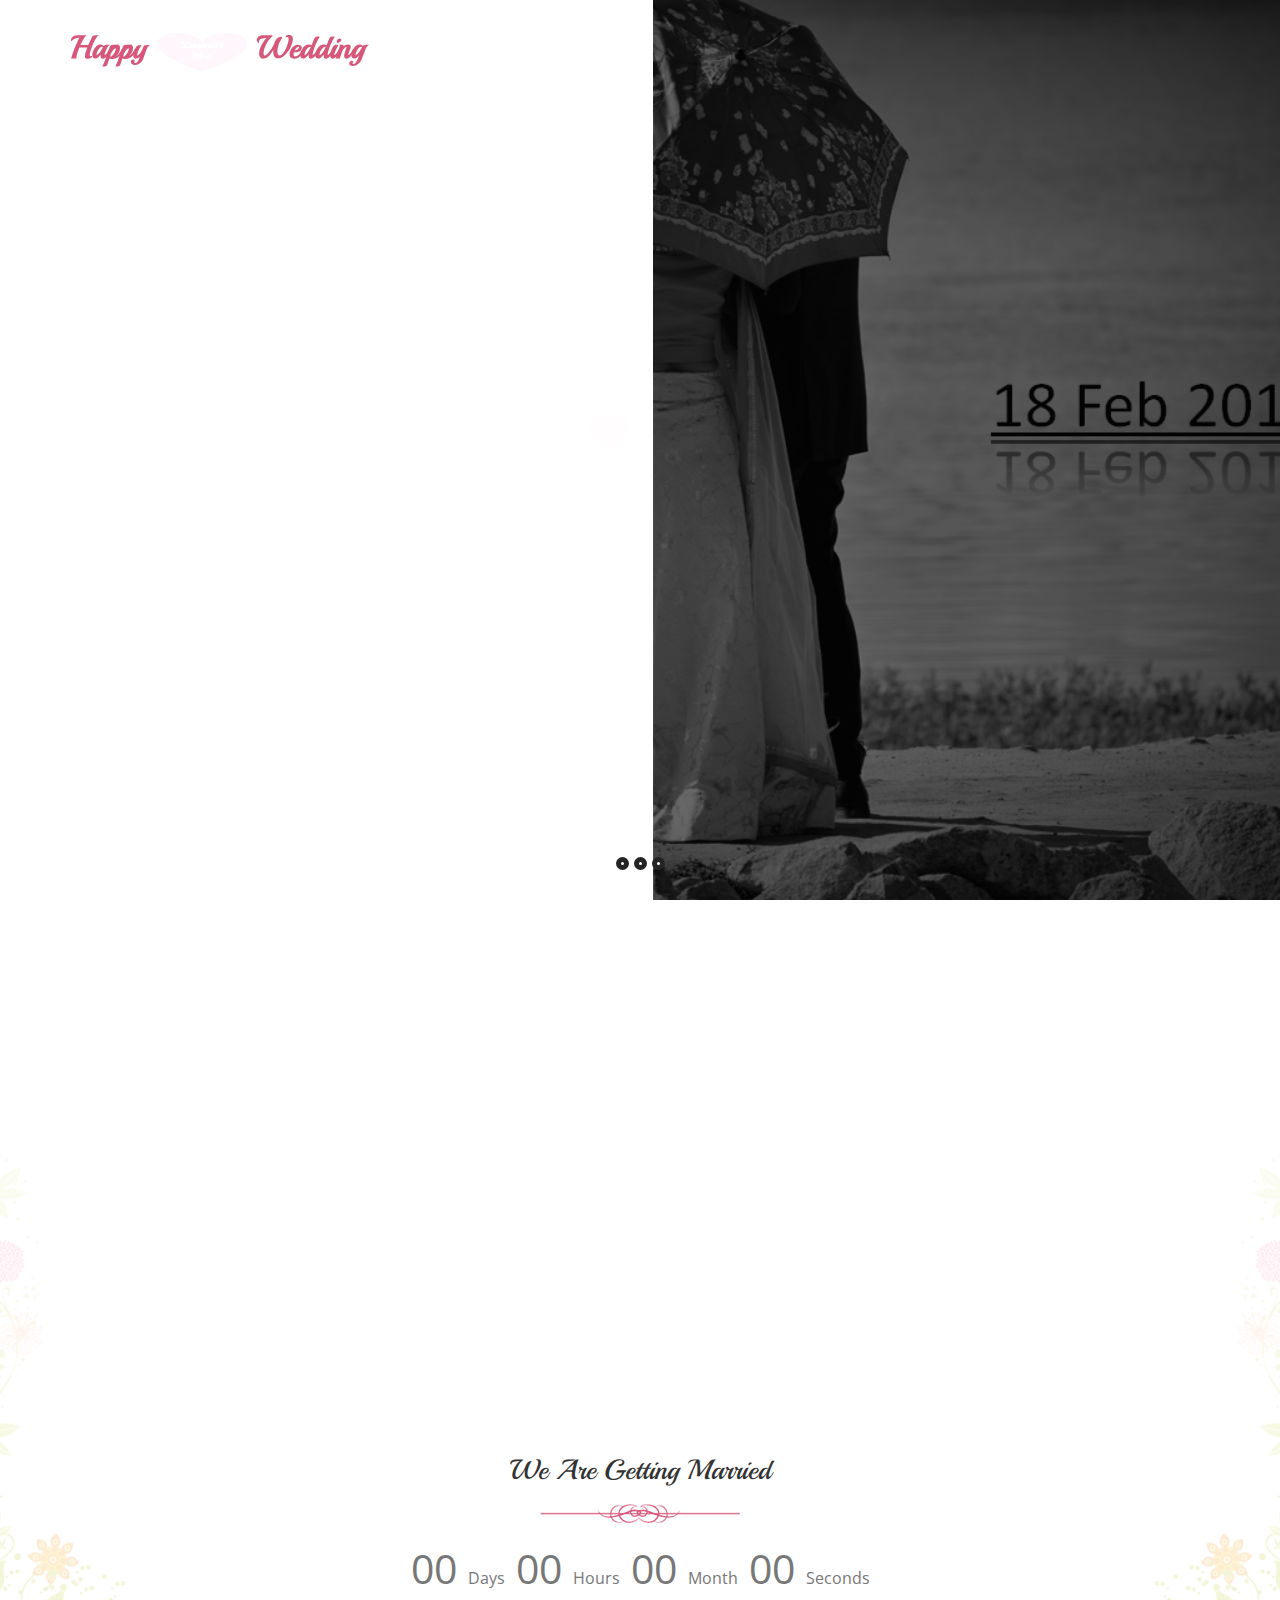
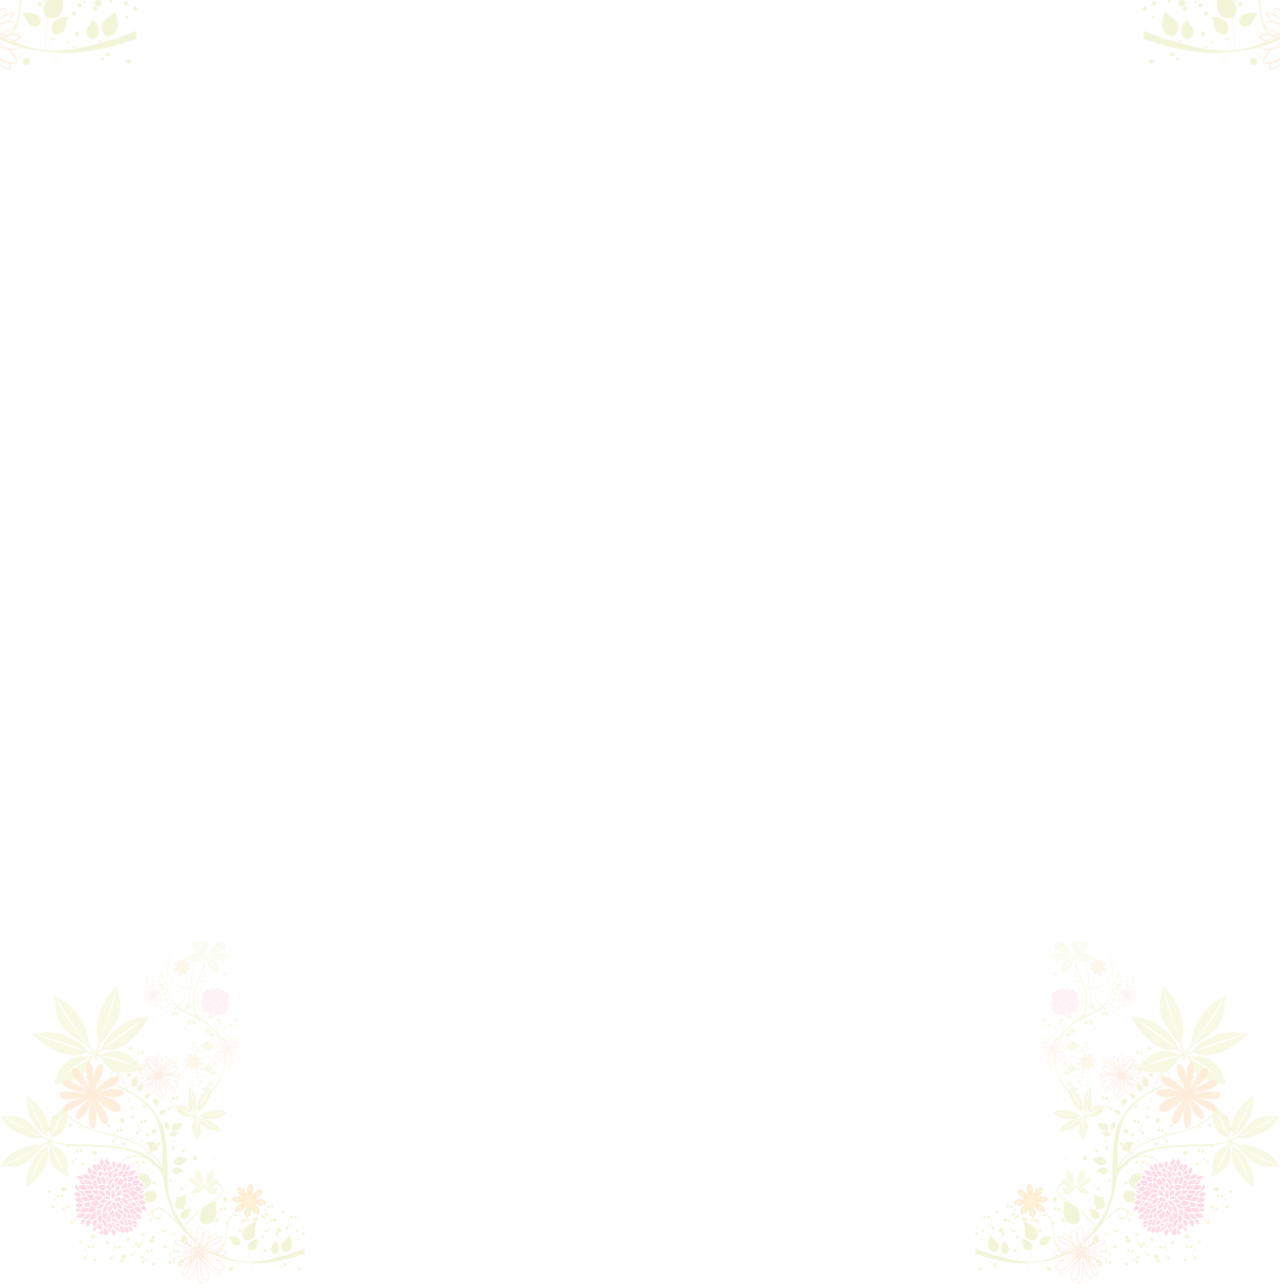
==== docs/index.html @ 8ea74255 "jj" ====
<!DOCTYPE html>
<html dir="ltr" lang="en">
<head>

<!-- Meta Tags -->
<meta charset="utf-8">
<meta name="viewport" content="width=device-width,initial-scale=1.0"/>
<meta http-equiv="content-type" content="text/html; charset=UTF-8"/>
<meta name="description" content="Somdish" />

<!-- Page Title -->
<title>Somdish</title>

<!-- Favicon and Touch Icons -->
<link href="images/favicon.png" rel="shortcut icon" type="image/png">
<link href="images/apple-touch-icon.png" rel="apple-touch-icon">
<link href="images/apple-touch-icon-72x72.png" rel="apple-touch-icon" sizes="72x72">
<link href="images/apple-touch-icon-114x114.png" rel="apple-touch-icon" sizes="114x114">
<link href="images/apple-touch-icon-144x144.png" rel="apple-touch-icon" sizes="144x144">

<!-- Stylesheet -->
<link href="css/bootstrap.min.css" rel="stylesheet" type="text/css">
<link href="css/jquery-ui.min.css" rel="stylesheet" type="text/css">
<link href="css/animate.css" rel="stylesheet" type="text/css">
<link href="css/css-plugin-collections.css" rel="stylesheet"/>
<!-- CSS | menuzord megamenu skins -->
<link id="menuzord-menu-skins" href="css/menuzord-skins/menuzord-bottom-trace.css" rel="stylesheet"/>
<!-- CSS | Main style file -->
<link href="css/style-main.css" rel="stylesheet" type="text/css">
<!-- CSS | Theme Color -->
<link href="css/colors/theme-skin-deep-pink.css" rel="stylesheet" type="text/css">
<!-- CSS | Preloader Styles -->
<link href="css/preloader.css" rel="stylesheet" type="text/css">
<!-- CSS | Custom Margin Padding Collection -->
<link href="css/custom-bootstrap-margin-padding.css" rel="stylesheet" type="text/css">
<!-- CSS | Responsive media queries -->
<link href="css/responsive.css" rel="stylesheet" type="text/css">
<!-- CSS | Style css. This is the file where you can place your own custom css code. Just uncomment it and use it. -->
<!-- <link href="css/style.css" rel="stylesheet" type="text/css"> -->

<!-- Revolution Slider 5.x CSS settings -->
<link  href="js/revolution-slider/css/settings.css" rel="stylesheet" type="text/css"/>
<link  href="js/revolution-slider/css/layers.css" rel="stylesheet" type="text/css"/>
<link  href="js/revolution-slider/css/navigation.css" rel="stylesheet" type="text/css"/>

<!-- external javascripts -->
<script src="js/jquery-2.2.0.min.js"></script>
<script src="js/jquery-ui.min.js"></script>
<script src="js/bootstrap.min.js"></script>
<!-- JS | jquery plugin collection for this theme -->
<script src="js/jquery-plugin-collection.js"></script>

<!-- Revolution Slider 5.x SCRIPTS -->
<script src="js/revolution-slider/js/jquery.themepunch.tools.min.js"></script>
<script src="js/revolution-slider/js/jquery.themepunch.revolution.min.js"></script>

<!-- HTML5 shim and Respond.js for IE8 support of HTML5 elements and media queries -->
<!-- WARNING: Respond.js doesn't work if you view the page via file:// -->
<!--[if lt IE 9]>--
  <script src="https://oss.maxcdn.com/html5shiv/3.7.2/html5shiv.min.js"></script>
  <script src="https://oss.maxcdn.com/respond/1.4.2/respond.min.js"></script>
<![endif]-->
</head>
<body class="has-side-panel side-panel-right fullwidth-page side-push-panel" >
<script>
	$(document).ready(function() {
for(i = 0; i < 500; i++) { 
    $('#sign').fadeIn(1000).delay(1).fadeOut(1000);
    $('#sign').delay(1).fadeIn(600);
	}
});
function play_audio(task) {
         if(task == 'play'){		 
	         $(".my_audio").trigger('play');		   			 
      }
      if(task == 'stop'){
           $(".my_audio").trigger('pause');
           $(".my_audio").prop("currentTime",0);
      }
 }
</script>

<div id="wrapper" class="clearfix">
  <!-- preloader -->
  <div id="preloader">
    <div id="spinner">
      <div class="heart-preloader">
        <i class="fa fa-heart font-36 infinite animated pulse"></i>
      </div>
    </div>
    <div id="disable-preloader" class="btn btn-default btn-sm">Disable Preloader</div>
  </div>
  
  <!-- Header -->
  <header id="header" class="header">
    <div class="header-nav navbar-fixed-top header-dark navbar-white navbar-transparent navbar-sticky-animated animated-active">
      <div class="header-nav-wrapper">
        <div class="container">
            <div id="menuzord-right" class="menuzord red"> <a class="menuzord-brand pull-left flip font-playball text-theme-colored font-32" href="javascript:void(0)">Happy <img src="images/abc.png"  id="sign" onload="keepFading()" width="90" height="5000"  onclick="play_audio('play')"   /><!-- <i class="fa fa-heart-o font-25"></i> --> Wedding 
			<audio class="my_audio"  autoplay loop controls preload="none" hidden>
			<source src="images/bg/test.mp3" type="audio/mpeg">
			</audio>
<!-- <button onclick="play_audio('play')" class="button">PLAY</button> -->
<!-- <button onclick="play_audio('stop')">STOP</button> -->
</a>  
      </div>
    </div>
  </header>
  
  <!-- Start main-content -->
  <div class="main-content">
    <!-- Section: home -->
    <section id="home" class="divider">
      <div class="container-fluid p-0">
        
        <!-- Slider Revolution Start -->
        <div class="rev_slider_wrapper">
          <div class="rev_slider" data-version="5.0">
            <ul>

              <!-- SLIDE 1 -->
              <li data-index="rs-1" data-transition="slidingoverlayhorizontal" data-slotamount="default" data-easein="default" data-easeout="default" data-masterspeed="default" data-thumb="images/bg/bg1.jpg" data-rotate="0" data-saveperformance="off" data-title="Web Show" data-description="">
                <!-- MAIN IMAGE -->
                <img src="images/bg/bg1.jpg" alt="" data-bgposition="center center" data-bgfit="cover" data-bgrepeat="no-repeat" data-bgparallax="5" class="rev-slidebg" data-no-retina>

                <!-- LAYERS -->

                <!-- LAYER NR. 2 -->
                <div class="tp-caption tp-resizeme rs-parallaxlevel-1"
                  id="rs-1-layer-1"

                  data-x="['center']"
                  data-hoffset="['0']"
                  data-y="['middle']"
                  data-voffset="['30']" 
                  data-fontsize="['30']"
                  data-lineheight="['50']"
                  data-width="none"
                  data-height="none"
                  data-whitespace="nowrap"
                  data-transform_idle="o:1;" 
                  data-transform_in="z:0;rX:0;rY:0;rZ:0;sX:0.9;sY:0.9;skX:0;skY:0;opacity:0;s:1500;e:Power3.easeInOut;" 
                  data-transform_out="x:left(R);s:1000;e:Power3.easeIn;s:1000;e:Power3.easeIn;" 
                  data-start="1000" 
                  data-splitin="none" 
                  data-splitout="none" 
                  data-responsive_offset="on"
                  style="z-index: 7; white-space: nowrap; font-weight:600; border-radius:45px;">
				  <img src="images/heart-1.png" alt="" >
                </div>

                <!-- LAYER NR. 2 -->
                <div class="tp-caption tp-resizeme text-theme-colored font-playball rs-parallaxlevel-4"
                  id="rs-1-layer-2"
                  data-x="['center']"
                  data-hoffset="['0']"
                  data-y="['middle']"
                  data-voffset="['0']" 
                  data-fontsize="['70']"
                  data-lineheight="['90']"
                  data-width="none"
                  data-height="none"
                  data-whitespace="nowrap"
                  data-transform_idle="o:1;s:500"
                  data-transform_in="y:100;scaleX:1;scaleY:1;opacity:0;"
                  data-transform_out="x:left(R);s:1000;e:Power3.easeIn;s:1000;e:Power3.easeIn;"
                  data-mask_in="x:0px;y:0px;s:inherit;e:inherit;"
                  data-mask_out="x:inherit;y:inherit;s:inherit;e:inherit;"
                  data-start="1200" 
                  data-splitin="none" 
                  data-splitout="none" 
                  data-responsive_offset="on"
                  style="z-index: 7; white-space: nowrap; font-weight:500;">Somit & Disha
                </div>

                <!-- LAYER NR. 3 -->
                <div class="tp-caption tp-resizeme font-playball rs-parallaxlevel-3"
                  id="rs-1-layer-3"
                  data-x="['center']"
                  data-hoffset="['0']"
                  data-y="['middle']"
                  data-voffset="['68']" 
                  data-fontsize="['24']"
                  data-lineheight="['35']"
                  data-width="none"
                  data-height="none"
                  data-whitespace="nowrap"
                  data-transform_idle="o:1;s:500"
                  data-transform_in="y:100;scaleX:1;scaleY:1;opacity:0;"
                  data-transform_out="x:left(R);s:1000;e:Power3.easeIn;s:1000;e:Power3.easeIn;"
                  data-mask_in="x:0px;y:0px;s:inherit;e:inherit;"
                  data-mask_out="x:inherit;y:inherit;s:inherit;e:inherit;"
                  data-start="1600" 
                  data-splitin="none" 
                  data-splitout="none" 
                  data-responsive_offset="on"
                  style="z-index: 7; white-space: nowrap; color:#444; font-weight:500;">Are Getting Married at 18 February 2018</div>
              </li>

              <!-- SLIDE 1 -->
              <li data-index="rs-2" data-transition="slidingoverlayhorizontal" data-slotamount="default" data-easein="default" data-easeout="default" data-masterspeed="default" data-thumb="images/bg/bg2.jpg" data-rotate="0" data-saveperformance="off" data-title="Web Show" data-description="">
                <!-- MAIN IMAGE -->
                <img src="images/bg/bg2.jpg" alt="" data-bgposition="center center" data-bgfit="cover" data-bgrepeat="no-repeat" data-bgparallax="5" class="rev-slidebg" data-no-retina>

                <!-- LAYERS -->

                <!-- LAYER NR. 2 -->
                <!-- <div class="tp-caption tp-resizeme rs-parallaxlevel-1"
                  id="rs-2-layer-1"

                  data-x="['center']"
                  data-hoffset="['0']"
                  data-y="['middle']"
                  data-voffset="['30']" 
                  data-fontsize="['30']"
                  data-lineheight="['50']"
                  data-width="none"
                  data-height="none"
                  data-whitespace="nowrap"
                  data-transform_idle="o:1;" 
                  data-transform_in="z:0;rX:0;rY:0;rZ:0;sX:0.9;sY:0.9;skX:0;skY:0;opacity:0;s:1500;e:Power3.easeInOut;" 
                  data-transform_out="x:left(R);s:1000;e:Power3.easeIn;s:1000;e:Power3.easeIn;" 
                  data-start="1000" 
                  data-splitin="none" 
                  data-splitout="none" 
                  data-responsive_offset="on"
                  style="z-index: 7; white-space: nowrap; font-weight:600; border-radius:45px;"><img src="images/heart-1.png" alt="">
                </div> -->

                <!-- LAYER NR. 2 -->
               <!--  <div class="tp-caption tp-resizeme text-theme-colored font-playball rs-parallaxlevel-4"
                  id="rs-2-layer-2"

                  data-x="['center']"
                  data-hoffset="['0']"
                  data-y="['middle']"
                  data-voffset="['0']" 
                  data-fontsize="['70']"
                  data-lineheight="['90']"
                  data-width="none"
                  data-height="none"
                  data-whitespace="nowrap"
                  data-transform_idle="o:1;s:500"
                  data-transform_in="y:100;scaleX:1;scaleY:1;opacity:0;"
                  data-transform_out="x:left(R);s:1000;e:Power3.easeIn;s:1000;e:Power3.easeIn;"
                  data-mask_in="x:0px;y:0px;s:inherit;e:inherit;"
                  data-mask_out="x:inherit;y:inherit;s:inherit;e:inherit;"
                  data-start="1200" 
                  data-splitin="none" 
                  data-splitout="none" 
                  data-responsive_offset="on"
                  style="z-index: 7; white-space: nowrap; font-weight:500;">Somit & Disha 
                </div> -->

                <!-- LAYER NR. 3 -->
                <!-- <div class="tp-caption tp-resizeme font-playball rs-parallaxlevel-3"
                  id="rs-2-layer-3"

                  data-x="['center']"
                  data-hoffset="['0']"
                  data-y="['middle']"
                  data-voffset="['68']" 
                  data-fontsize="['24']"
                  data-lineheight="['35']"
                  data-width="none"
                  data-height="none"
                  data-whitespace="nowrap"
                  data-transform_idle="o:1;s:500"
                  data-transform_in="y:100;scaleX:1;scaleY:1;opacity:0;"
                  data-transform_out="x:left(R);s:1000;e:Power3.easeIn;s:1000;e:Power3.easeIn;"
                  data-mask_in="x:0px;y:0px;s:inherit;e:inherit;"
                  data-mask_out="x:inherit;y:inherit;s:inherit;e:inherit;"
                  data-start="1600" 
                  data-splitin="none" 
                  data-splitout="none" 
                  data-responsive_offset="on"
                  style="z-index: 7; white-space: nowrap; color:#444; font-weight:500;">Are Getting Married at 18 February 2018</div>
              </li>
 -->
              <!-- SLIDE 1 -->
              <li data-index="rs-3" data-transition="slidingoverlayhorizontal" data-slotamount="default" data-easein="default" data-easeout="default" data-masterspeed="default" data-thumb="images/bg/bg3.jpg" data-rotate="0" data-saveperformance="off" data-title="Web Show" data-description="">
                <!-- MAIN IMAGE -->
                <img src="images/bg/bg3.jpg" alt="" data-bgposition="center center" data-bgfit="cover" data-bgrepeat="no-repeat" data-bgparallax="5" class="rev-slidebg" data-no-retina>

                <!-- LAYERS -->

                <!-- LAYER NR. 2 -->
                <!-- <div class="tp-caption tp-resizeme rs-parallaxlevel-1"
                  id="rs-3-layer-1"

                  data-x="['center']"
                  data-hoffset="['0']"
                  data-y="['middle']"
                  data-voffset="['30']" 
                  data-fontsize="['30']"
                  data-lineheight="['50']"
                  data-width="none"
                  data-height="none"
                  data-whitespace="nowrap"
                  data-transform_idle="o:1;" 
                  data-transform_in="z:0;rX:0;rY:0;rZ:0;sX:0.9;sY:0.9;skX:0;skY:0;opacity:0;s:1500;e:Power3.easeInOut;" 
                  data-transform_out="x:left(R);s:1000;e:Power3.easeIn;s:1000;e:Power3.easeIn;" 
                  data-start="1000" 
                  data-splitin="none" 
                  data-splitout="none" 
                  data-responsive_offset="on"
                  style="z-index: 7; white-space: nowrap; font-weight:600; border-radius:45px;"><img src="images/heart-1.png" alt="">
                </div> -->

                <!-- LAYER NR. 2 -->
              <!--   <div class="tp-caption tp-resizeme text-theme-colored font-playball rs-parallaxlevel-4"
                  id="rs-3-layer-2"

                  data-x="['center']"
                  data-hoffset="['0']"
                  data-y="['middle']"
                  data-voffset="['0']" 
                  data-fontsize="['70']"
                  data-lineheight="['90']"
                  data-width="none"
                  data-height="none"
                  data-whitespace="nowrap"
                  data-transform_idle="o:1;s:500"
                  data-transform_in="y:100;scaleX:1;scaleY:1;opacity:0;"
                  data-transform_out="x:left(R);s:1000;e:Power3.easeIn;s:1000;e:Power3.easeIn;"
                  data-mask_in="x:0px;y:0px;s:inherit;e:inherit;"
                  data-mask_out="x:inherit;y:inherit;s:inherit;e:inherit;"
                  data-start="1200" 
                  data-splitin="none" 
                  data-splitout="none" 
                  data-responsive_offset="on"
                  style="z-index: 7; white-space: nowrap; font-weight:500;">Somit & Disha 
                </div> -->

                <!-- LAYER NR. 3 -->
              <!--   <div class="tp-caption tp-resizeme font-playball rs-parallaxlevel-3"
                  id="rs-3-layer-3"

                  data-x="['center']"
                  data-hoffset="['0']"
                  data-y="['middle']"
                  data-voffset="['68']" 
                  data-fontsize="['24']"
                  data-lineheight="['35']"
                  data-width="none"
                  data-height="none"
                  data-whitespace="nowrap"
                  data-transform_idle="o:1;s:500"
                  data-transform_in="y:100;scaleX:1;scaleY:1;opacity:0;"
                  data-transform_out="x:left(R);s:1000;e:Power3.easeIn;s:1000;e:Power3.easeIn;"
                  data-mask_in="x:0px;y:0px;s:inherit;e:inherit;"
                  data-mask_out="x:inherit;y:inherit;s:inherit;e:inherit;"
                  data-start="1600" 
                  data-splitin="none" 
                  data-splitout="none" 
                  data-responsive_offset="on"
                  style="z-index: 7; white-space: nowrap; color:#444; font-weight:500;">Are Getting Married at 18 February 2018</div> -->
              </li>              
            </ul>
          </div><!-- end .rev_slider -->
        </div>
        <!-- end .rev_slider_wrapper -->
        <script>
          $(document).ready(function(e) {
            var revapi = $(".rev_slider").revolution({
              sliderType:"standard",
              jsFileLocation: "js/revolution-slider/js/",
              sliderLayout: "fullscreen",
              dottedOverlay: "none",
              delay: 5000,
              navigation: {
                  keyboardNavigation: "off",
                  keyboard_direction: "horizontal",
                  mouseScrollNavigation: "off",
                  onHoverStop: "off",
                  touch: {
                      touchenabled: "on",
                      swipe_threshold: 75,
                      swipe_min_touches: 1,
                      swipe_direction: "horizontal",
                      drag_block_vertical: false
                  },
                  arrows: {
                      style: "gyges",
                      enable: true,
                      hide_onmobile: false,
                      hide_onleave: true,
                      hide_delay: 200,
                      hide_delay_mobile: 1200,
                      tmp: '',
                      left: {
                          h_align: "left",
                          v_align: "center",
                          h_offset: 0,
                          v_offset: 0
                      },
                      right: {
                          h_align: "right",
                          v_align: "center",
                          h_offset: 0,
                          v_offset: 0
                      }
                  },
                    bullets: {
                    enable: true,
                    hide_onmobile: true,
                    hide_under: 800,
                    style: "hebe",
                    hide_onleave: false,
                    direction: "horizontal",
                    h_align: "center",
                    v_align: "bottom",
                    h_offset: 0,
                    v_offset: 30,
                    space: 5,
                    tmp: '<span class="tp-bullet-image"></span><span class="tp-bullet-imageoverlay"></span><span class="tp-bullet-title"></span>'
                }
              },
              responsiveLevels: [1240, 1024, 778],
              visibilityLevels: [1240, 1024, 778],
              gridwidth: [1170, 1024, 778, 480],
              gridheight: [700, 768, 960, 720],
              lazyType: "none",
              parallax:"mouse",
              parallaxBgFreeze:"off",
              parallaxLevels:[2,3,4,5,6,7,8,9,10,1],
              shadow: 0,
              spinner: "off",
              stopLoop: "on",
              stopAfterLoops: 0,
              stopAtSlide: -1,
              shuffle: "off",
              autoHeight: "off",
              fullScreenAutoWidth: "off",
              fullScreenAlignForce: "off",
              fullScreenOffsetContainer: "",
              fullScreenOffset: "0",
              hideThumbsOnMobile: "off",
              hideSliderAtLimit: 0,
              hideCaptionAtLimit: 0,
              hideAllCaptionAtLilmit: 0,
              debugMode: false,
              fallbacks: {
                  simplifyAll: "off",
                  nextSlideOnWindowFocus: "off",
                  disableFocusListener: false,
              }
            });
          });
        </script>
        <!-- Slider Revolution Ends -->
      </div>
    </section>
      
    <!-- Section: Couple -->
    <section id="couple" class="bg-img-center-bottom"  data-bg-img="images/bg/bg9.png">
      <div class="container">
        <div class="section-content">
          <div class="row">
            <div class="col-xs-12 col-sm-4 col-sm-offset-2 wow fadeInUp animation-delay1">
              <div class="couple">
                <div class="couple-thumb">                    
                  <img class="img-fullwidth" src="images/photos/groom.jpg" alt="">
                </div>
                <div class="couple-details">
                  <h3 class="name">Somit Kashyap</h3>
                  <h4 class="title"><span class="bg-theme-colored">Groom</span></h4>
                </div>
              </div>
            </div>
            <div class="col-xs-12 col-sm-4 wow fadeInUp animation-delay2">
              <div class="couple">
                <div class="couple-thumb">                    
                  <img class="img-fullwidth" src="images/photos/bride.jpg" alt="">
                </div>
                <div class="couple-details">
                  <h3 class="name">Disha Harplani</h3>
                  <h4 class="title"><span class="bg-theme-colored">Bride</span></h4>
                </div>
              </div>
            </div>
          </div>
          <div class="row mt-60">
            <div class="col-md-8 col-md-offset-2 text-center">
              <h3>We Are Getting Married</h3>
              <div class="title-icon">
                <img src="images/section-title-after.png" alt="">
              </div>
              <div id="basic-coupon-clock" class="text-center font-36 pt-10 pb-10"></div>

              <!-- Final Countdown Timer Script -->
              <script type="text/javascript">
                $(document).ready(function() {
                  $('#basic-coupon-clock').countdown('2018/02/18', function(event) {
                    $(this).html(event.strftime('%D <span class="font-16">Days</span> %H <span class="font-16">Hours</span> %M <span class="font-16"> Month</span> %S <span class="font-16"> Seconds</span>'));
                  });
                });
              </script>
            </div>
          </div>
        </div>
      </div>
    </section>
    
    

    <!-- Diver: Event  -->
    <section id="events">
      <div class="container">
        <div class="section-title">
          <div class="row">
            <div class="col-md-6 col-md-offset-3 text-center wow fadeInUp animation-delay1">
              <h2 class="title pattern-bottom">Events</h2>
              <img src="images/section-title-after.png" alt="">
              <p>We joyfully invite you to share in our happiness at our wedding celebration. Please join Somdish on 18 February 2018</p>
            </div>
          </div>
        </div>
        <div class="section-content">
          <div class="row">
            <!-- <div class="col-sm-6 col-md-4 col-lg-4 wow fadeInUp animation-delay1">
              <article class="post clearfix maxwidth600 bg-lightest mb-30">
                <div class="entry-header">
                  <div class="post-thumb thumb"> <img class="img-responsive img-fullwidth" alt="" src="images/event/event-img1.jpg"> </div>
                  <div class="entry-meta meta-absolute text-center p-15">
                  <div class="display-table">
                    <div class="display-table-cell">
                      <ul>
                        <li><a href="#" class="text-white"><strong>FEB</strong> <br> 18</a></li>
                      </ul>
                    </div>
                  </div>
                  </div>
                </div>
                <div class="entry-content border-1px p-20">
                  <h3 class="entry-title mt-0 pt-0"><a href="#">The Celebration</a></h3>
                  <ul class="list-inline entry-date font-12 mt-5">
                    <li><i class="fa fa-clock-o mr-5"></i> 3pm - 6pm </li>
                    <li><i class="fa fa-map-marker mr-5"></i>  121 King Street, Melbourne </li>
                  </ul>
                  <p class="mb-20 mt-15 font-13">Lorem ipsum dolor sit amet, consectetur emit adipisicing elit. Reiciendis impedit expedita sit deleniti culpa nam fuga neque smile similique corporis. Sed eligendi perspiciatis.</p>
                  <a href="#" class="mt-0 text-theme-colored">Read more <i class="fa fa-angle-double-right"></i></a>
                </div>
              </article>
            </div> -->
            <div class="col-sm-20 col-md-10 col-lg-6 wow fadeInUp animation-delay2">
              <article class="post clearfix maxwidth600 bg-lightest mb-30">
                <div class="entry-header">
                  <div class="post-thumb thumb"> <img class="img-responsive img-fullwidth" alt="" src="images/event/event-img2.jpg"> </div>
                  <div class="entry-meta meta-absolute text-center p-15">
                  <div class="display-table">
                    <div class="display-table-cell">
                      <ul>
                        <li><a href="#" class="text-white"><strong>FEB</strong> <br> 18</a></li>
                      </ul>
                    </div>
                  </div>
                  </div>
                </div>
                <div class="entry-content border-1px p-20">
                  <h3 class="entry-title mt-0 pt-0"><a href="#">Engagement Ceremony</a></h3>
                  <ul class="list-inline entry-date font-12 mt-5">
                    <li><i class="fa fa-clock-o mr-5"></i> 11am - 2pm </li>
                    <li><i class="fa fa-map-marker mr-5"></i>  Uday Raj Palace, Lucknow </li>
                  </ul>
                  <p class="mb-20 mt-15 font-13"></p>
                 
                </div>
              </article>
            </div>
            <div class="col-sm-20 col-md-10 col-lg-6 wow fadeInUp animation-delay3">
              <article class="post clearfix maxwidth600 bg-lightest mb-30">
                <div class="entry-header">
                  <div class="post-thumb thumb"> <img class="img-responsive img-fullwidth" alt="" src="images/event/event-img3.jpg"> </div>
                  <div class="entry-meta meta-absolute text-center p-15">
                  <div class="display-table">
                    <div class="display-table-cell">
                      <ul>
                        <li><a href="#" class="text-white"><strong>FEB</strong> <br> 18</a></li>
                      </ul>
                    </div>
                  </div>
                  </div>
                </div>
                <div class="entry-content border-1px p-20">
                  <h3 class="entry-title mt-0 pt-0"><a href="#">Wedding Ceremony</a></h3>
                  <ul class="list-inline entry-date font-12 mt-5">
                    <li><i class="fa fa-clock-o mr-5"></i> 7pm - 11pm </li>
                    <li><i class="fa fa-map-marker mr-5"></i>  Uday Raj Palace, Lucknow </li>
                  </ul>
                  <p class="mb-20 mt-15 font-13"></p>
                 
                </div>
              </article>
            </div>
          </div>
        </div>
      </div>
    </section>

    
   
  <!-- end main-content -->
  
  <!-- Footer -->
  <footer id="footer" class="footer divider pb-0 bg-img-center-bottom" data-bg-img="images/bg/bg10.png">
    <div class="container pt-70 pb-70">
      <div class="row">
        <div class="col-md-8 col-md-offset-2 text-center wow fadeInUp animation-delay1">
          <a class="text-white font-playball text-theme-colored font-32" href="#">Happy <i class="fa fa-heart-o font-25"></i> Wedding</a>
          <h2>Thank you very much for attending!</h2>
         
        </div>
      </div>
    </div>
  </footer>
  <a class="scrollToTop" href="#"><i class="fa fa-angle-up"></i></a>
</div>
<!-- end wrapper -->

<!-- Footer Scripts -->
<!-- JS | Custom script for all pages -->
<script src="js/custom.js"></script>

<!-- SLIDER REVOLUTION 5.0 EXTENSIONS  
      (Load Extensions only on Local File Systems ! 
       The following part can be removed on Server for On Demand Loading) --> 
<script type="text/javascript" src="js/revolution-slider/js/extensions/revolution.extension.actions.min.js"></script> 
<script type="text/javascript" src="js/revolution-slider/js/extensions/revolution.extension.carousel.min.js"></script> 
<script type="text/javascript" src="js/revolution-slider/js/extensions/revolution.extension.kenburn.min.js"></script> 
<script type="text/javascript" src="js/revolution-slider/js/extensions/revolution.extension.layeranimation.min.js"></script> 
<script type="text/javascript" src="js/revolution-slider/js/extensions/revolution.extension.migration.min.js"></script> 
<script type="text/javascript" src="js/revolution-slider/js/extensions/revolution.extension.navigation.min.js"></script> 
<script type="text/javascript" src="js/revolution-slider/js/extensions/revolution.extension.parallax.min.js"></script> 
<script type="text/javascript" src="js/revolution-slider/js/extensions/revolution.extension.slideanims.min.js"></script> 
<script type="text/javascript" src="js/revolution-slider/js/extensions/revolution.extension.video.min.js"></script>
</body>

<!-- Mirrored from kodesolution.com/demo/wedding/happy-wedding/v2.1/demo/event-index-mp-layout2.html by HTTrack Website Copier/3.x [XR&CO'2014], Sat, 20 Jan 2018 05:06:52 GMT -->
</html>
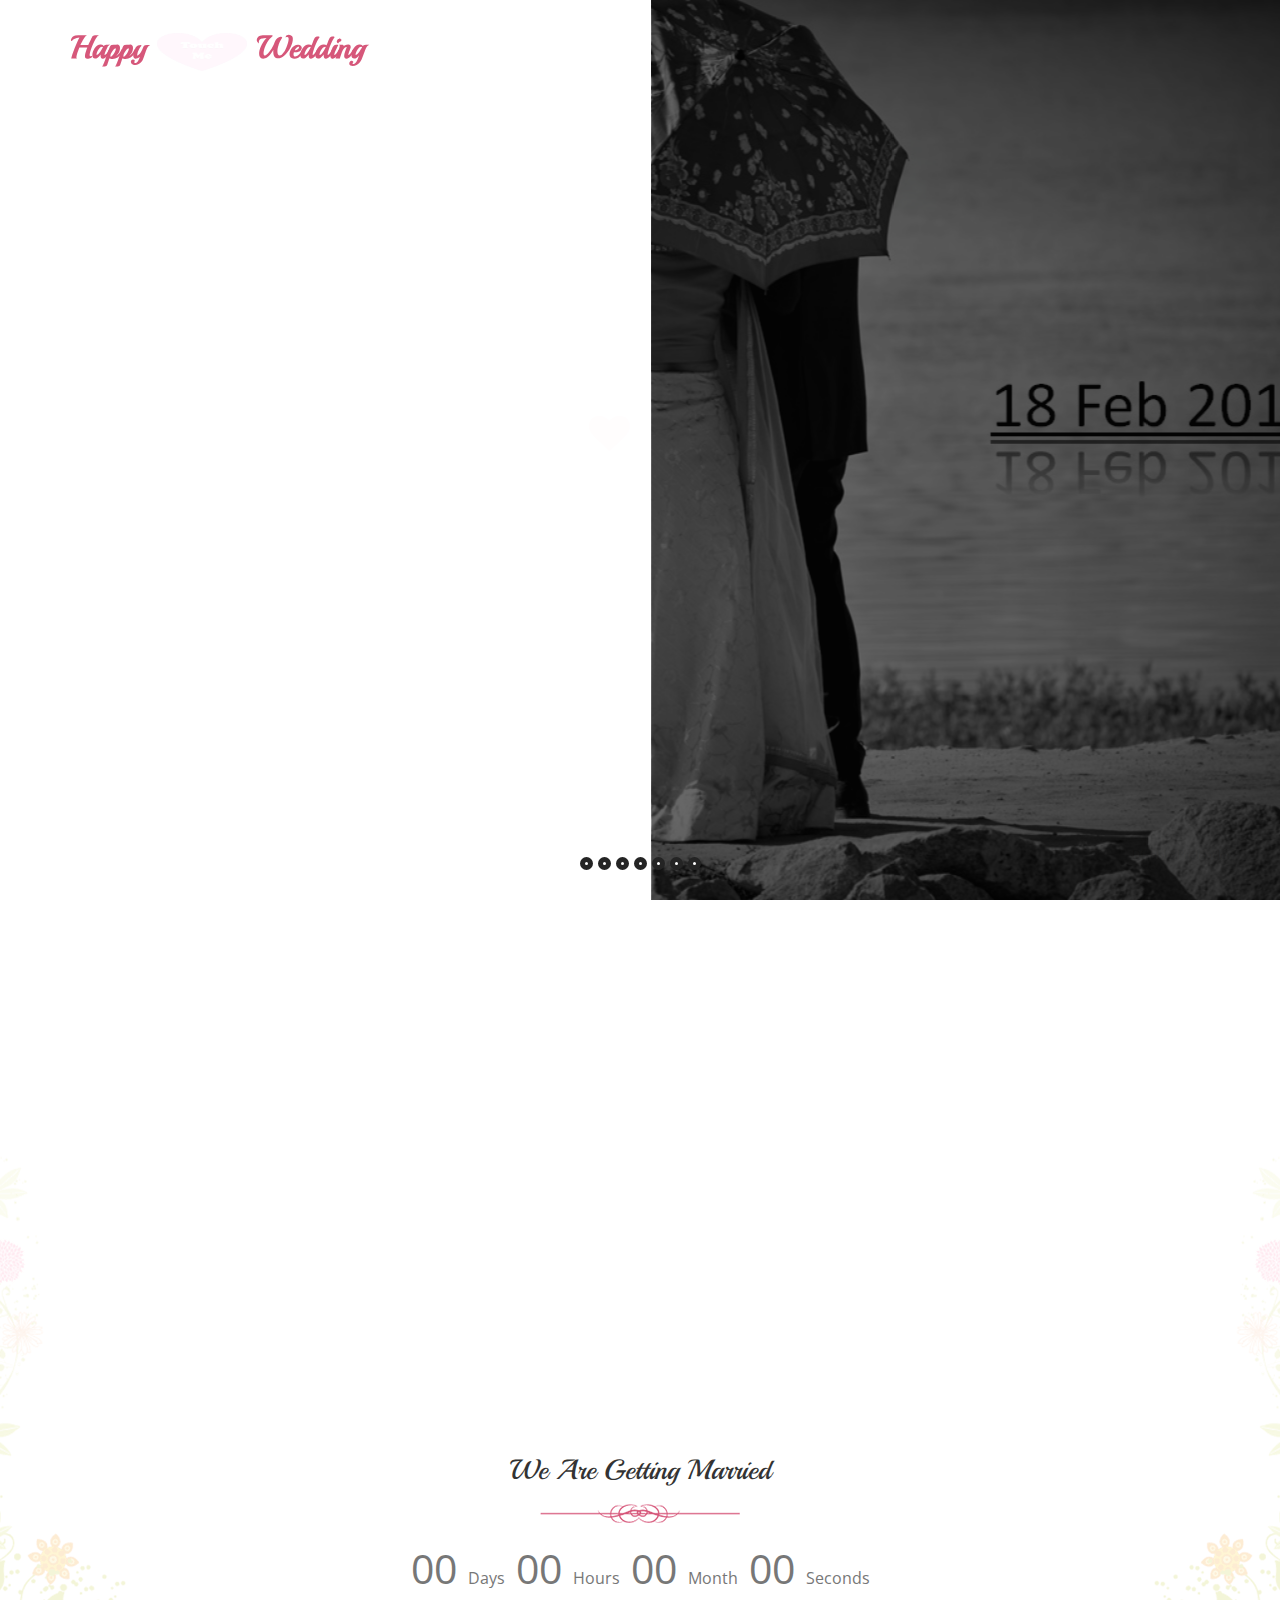
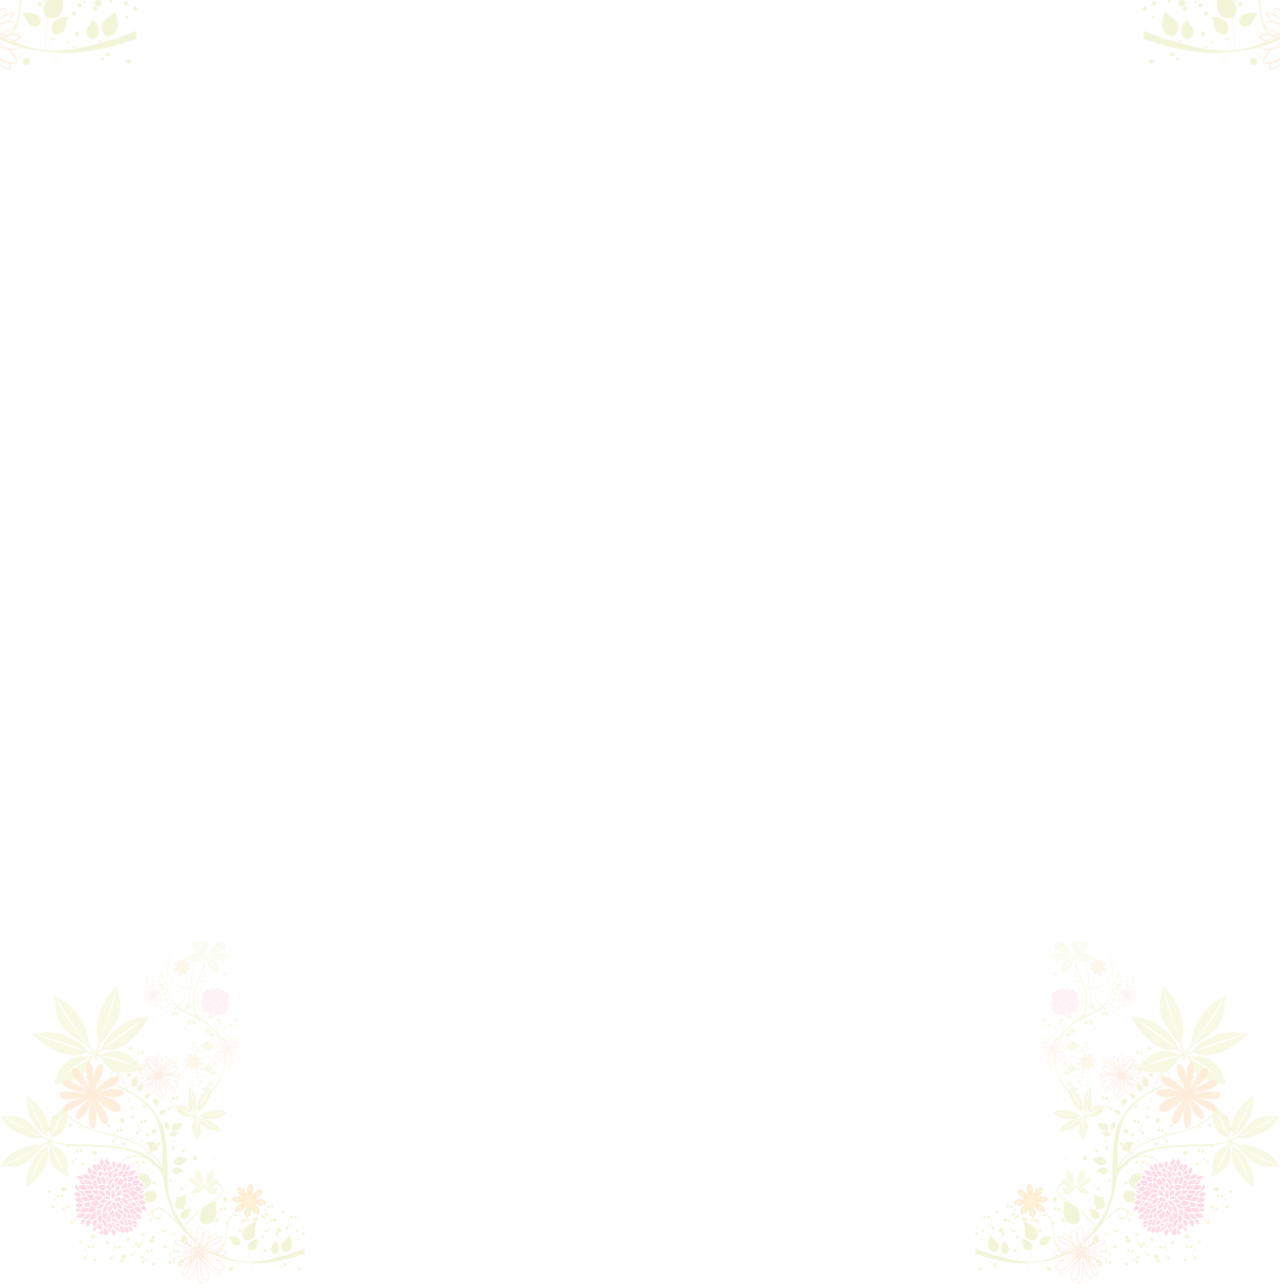
==== commit 9ce0931c: "Somdish Live" ====
--- a/docs/index.html
+++ b/docs/index.html
@@ -105,6 +105,9 @@
 </a>  
       </div>
     </div>
+	  </div>
+    </div>
+	
   </header>
   
   <!-- Start main-content -->
@@ -197,165 +200,45 @@
                   style="z-index: 7; white-space: nowrap; color:#444; font-weight:500;">Are Getting Married at 18 February 2018</div>
               </li>
 
-              <!-- SLIDE 1 -->
+              <!-- SLIDE 2 -->
               <li data-index="rs-2" data-transition="slidingoverlayhorizontal" data-slotamount="default" data-easein="default" data-easeout="default" data-masterspeed="default" data-thumb="images/bg/bg2.jpg" data-rotate="0" data-saveperformance="off" data-title="Web Show" data-description="">
                 <!-- MAIN IMAGE -->
                 <img src="images/bg/bg2.jpg" alt="" data-bgposition="center center" data-bgfit="cover" data-bgrepeat="no-repeat" data-bgparallax="5" class="rev-slidebg" data-no-retina>
 
-                <!-- LAYERS -->
-
-                <!-- LAYER NR. 2 -->
-                <!-- <div class="tp-caption tp-resizeme rs-parallaxlevel-1"
-                  id="rs-2-layer-1"
-
-                  data-x="['center']"
-                  data-hoffset="['0']"
-                  data-y="['middle']"
-                  data-voffset="['30']" 
-                  data-fontsize="['30']"
-                  data-lineheight="['50']"
-                  data-width="none"
-                  data-height="none"
-                  data-whitespace="nowrap"
-                  data-transform_idle="o:1;" 
-                  data-transform_in="z:0;rX:0;rY:0;rZ:0;sX:0.9;sY:0.9;skX:0;skY:0;opacity:0;s:1500;e:Power3.easeInOut;" 
-                  data-transform_out="x:left(R);s:1000;e:Power3.easeIn;s:1000;e:Power3.easeIn;" 
-                  data-start="1000" 
-                  data-splitin="none" 
-                  data-splitout="none" 
-                  data-responsive_offset="on"
-                  style="z-index: 7; white-space: nowrap; font-weight:600; border-radius:45px;"><img src="images/heart-1.png" alt="">
-                </div> -->
-
-                <!-- LAYER NR. 2 -->
-               <!--  <div class="tp-caption tp-resizeme text-theme-colored font-playball rs-parallaxlevel-4"
-                  id="rs-2-layer-2"
-
-                  data-x="['center']"
-                  data-hoffset="['0']"
-                  data-y="['middle']"
-                  data-voffset="['0']" 
-                  data-fontsize="['70']"
-                  data-lineheight="['90']"
-                  data-width="none"
-                  data-height="none"
-                  data-whitespace="nowrap"
-                  data-transform_idle="o:1;s:500"
-                  data-transform_in="y:100;scaleX:1;scaleY:1;opacity:0;"
-                  data-transform_out="x:left(R);s:1000;e:Power3.easeIn;s:1000;e:Power3.easeIn;"
-                  data-mask_in="x:0px;y:0px;s:inherit;e:inherit;"
-                  data-mask_out="x:inherit;y:inherit;s:inherit;e:inherit;"
-                  data-start="1200" 
-                  data-splitin="none" 
-                  data-splitout="none" 
-                  data-responsive_offset="on"
-                  style="z-index: 7; white-space: nowrap; font-weight:500;">Somit & Disha 
-                </div> -->
-
-                <!-- LAYER NR. 3 -->
-                <!-- <div class="tp-caption tp-resizeme font-playball rs-parallaxlevel-3"
-                  id="rs-2-layer-3"
-
-                  data-x="['center']"
-                  data-hoffset="['0']"
-                  data-y="['middle']"
-                  data-voffset="['68']" 
-                  data-fontsize="['24']"
-                  data-lineheight="['35']"
-                  data-width="none"
-                  data-height="none"
-                  data-whitespace="nowrap"
-                  data-transform_idle="o:1;s:500"
-                  data-transform_in="y:100;scaleX:1;scaleY:1;opacity:0;"
-                  data-transform_out="x:left(R);s:1000;e:Power3.easeIn;s:1000;e:Power3.easeIn;"
-                  data-mask_in="x:0px;y:0px;s:inherit;e:inherit;"
-                  data-mask_out="x:inherit;y:inherit;s:inherit;e:inherit;"
-                  data-start="1600" 
-                  data-splitin="none" 
-                  data-splitout="none" 
-                  data-responsive_offset="on"
-                  style="z-index: 7; white-space: nowrap; color:#444; font-weight:500;">Are Getting Married at 18 February 2018</div>
               </li>
- -->
-              <!-- SLIDE 1 -->
+
+              <!-- SLIDE 3 -->
               <li data-index="rs-3" data-transition="slidingoverlayhorizontal" data-slotamount="default" data-easein="default" data-easeout="default" data-masterspeed="default" data-thumb="images/bg/bg3.jpg" data-rotate="0" data-saveperformance="off" data-title="Web Show" data-description="">
                 <!-- MAIN IMAGE -->
                 <img src="images/bg/bg3.jpg" alt="" data-bgposition="center center" data-bgfit="cover" data-bgrepeat="no-repeat" data-bgparallax="5" class="rev-slidebg" data-no-retina>
-
-                <!-- LAYERS -->
-
-                <!-- LAYER NR. 2 -->
-                <!-- <div class="tp-caption tp-resizeme rs-parallaxlevel-1"
-                  id="rs-3-layer-1"
-
-                  data-x="['center']"
-                  data-hoffset="['0']"
-                  data-y="['middle']"
-                  data-voffset="['30']" 
-                  data-fontsize="['30']"
-                  data-lineheight="['50']"
-                  data-width="none"
-                  data-height="none"
-                  data-whitespace="nowrap"
-                  data-transform_idle="o:1;" 
-                  data-transform_in="z:0;rX:0;rY:0;rZ:0;sX:0.9;sY:0.9;skX:0;skY:0;opacity:0;s:1500;e:Power3.easeInOut;" 
-                  data-transform_out="x:left(R);s:1000;e:Power3.easeIn;s:1000;e:Power3.easeIn;" 
-                  data-start="1000" 
-                  data-splitin="none" 
-                  data-splitout="none" 
-                  data-responsive_offset="on"
-                  style="z-index: 7; white-space: nowrap; font-weight:600; border-radius:45px;"><img src="images/heart-1.png" alt="">
-                </div> -->
-
-                <!-- LAYER NR. 2 -->
-              <!--   <div class="tp-caption tp-resizeme text-theme-colored font-playball rs-parallaxlevel-4"
-                  id="rs-3-layer-2"
-
-                  data-x="['center']"
-                  data-hoffset="['0']"
-                  data-y="['middle']"
-                  data-voffset="['0']" 
-                  data-fontsize="['70']"
-                  data-lineheight="['90']"
-                  data-width="none"
-                  data-height="none"
-                  data-whitespace="nowrap"
-                  data-transform_idle="o:1;s:500"
-                  data-transform_in="y:100;scaleX:1;scaleY:1;opacity:0;"
-                  data-transform_out="x:left(R);s:1000;e:Power3.easeIn;s:1000;e:Power3.easeIn;"
-                  data-mask_in="x:0px;y:0px;s:inherit;e:inherit;"
-                  data-mask_out="x:inherit;y:inherit;s:inherit;e:inherit;"
-                  data-start="1200" 
-                  data-splitin="none" 
-                  data-splitout="none" 
-                  data-responsive_offset="on"
-                  style="z-index: 7; white-space: nowrap; font-weight:500;">Somit & Disha 
-                </div> -->
-
-                <!-- LAYER NR. 3 -->
-              <!--   <div class="tp-caption tp-resizeme font-playball rs-parallaxlevel-3"
-                  id="rs-3-layer-3"
-
-                  data-x="['center']"
-                  data-hoffset="['0']"
-                  data-y="['middle']"
-                  data-voffset="['68']" 
-                  data-fontsize="['24']"
-                  data-lineheight="['35']"
-                  data-width="none"
-                  data-height="none"
-                  data-whitespace="nowrap"
-                  data-transform_idle="o:1;s:500"
-                  data-transform_in="y:100;scaleX:1;scaleY:1;opacity:0;"
-                  data-transform_out="x:left(R);s:1000;e:Power3.easeIn;s:1000;e:Power3.easeIn;"
-                  data-mask_in="x:0px;y:0px;s:inherit;e:inherit;"
-                  data-mask_out="x:inherit;y:inherit;s:inherit;e:inherit;"
-                  data-start="1600" 
-                  data-splitin="none" 
-                  data-splitout="none" 
-                  data-responsive_offset="on"
-                  style="z-index: 7; white-space: nowrap; color:#444; font-weight:500;">Are Getting Married at 18 February 2018</div> -->
-              </li>              
+              </li>       
+			<!-- SLIDE 4 -->
+              <li data-index="rs-1" data-transition="slidingoverlayhorizontal" data-slotamount="default" data-easein="default" data-easeout="default" data-masterspeed="default" data-thumb="images/bg/bg4.jpg" data-rotate="0" data-saveperformance="off" data-title="Web Show" data-description="">
+                <!-- MAIN IMAGE -->
+                <img src="images/bg/bg4.jpg" alt="" data-bgposition="center center" data-bgfit="cover" data-bgrepeat="no-repeat" data-bgparallax="5" class="rev-slidebg" data-no-retina>
+
+			<!-- SLIDE 5 -->
+              <li data-index="rs-1" data-transition="slidingoverlayhorizontal" data-slotamount="default" data-easein="default" data-easeout="default" data-masterspeed="default" data-thumb="images/bg/bg5.jpg" data-rotate="0" data-saveperformance="off" data-title="Web Show" data-description="">
+                <!-- MAIN IMAGE -->
+                <img src="images/bg/bg5.jpg" alt="" data-bgposition="center center" data-bgfit="cover" data-bgrepeat="no-repeat" data-bgparallax="5" class="rev-slidebg" data-no-retina>
+
+               
+              </li>
+			  <!-- SLIDE 5 -->
+              <li data-index="rs-1" data-transition="slidingoverlayhorizontal" data-slotamount="default" data-easein="default" data-easeout="default" data-masterspeed="default" data-thumb="images/bg/bg6.jpg" data-rotate="0" data-saveperformance="off" data-title="Web Show" data-description="">
+                <!-- MAIN IMAGE -->
+                <img src="images/bg/bg6.jpg" alt="" data-bgposition="center center" data-bgfit="cover" data-bgrepeat="no-repeat" data-bgparallax="5" class="rev-slidebg" data-no-retina>
+
+               
+              </li>
+			  <!-- SLIDE 5 -->
+              <li data-index="rs-1" data-transition="slidingoverlayhorizontal" data-slotamount="default" data-easein="default" data-easeout="default" data-masterspeed="default" data-thumb="images/bg/bg7.jpg" data-rotate="0" data-saveperformance="off" data-title="Web Show" data-description="">
+                <!-- MAIN IMAGE -->
+                <img src="images/bg/bg7.jpg" alt="" data-bgposition="center center" data-bgfit="cover" data-bgrepeat="no-repeat" data-bgparallax="5" class="rev-slidebg" data-no-retina>
+
+               
+              </li>
+			  
             </ul>
           </div><!-- end .rev_slider -->
         </div>
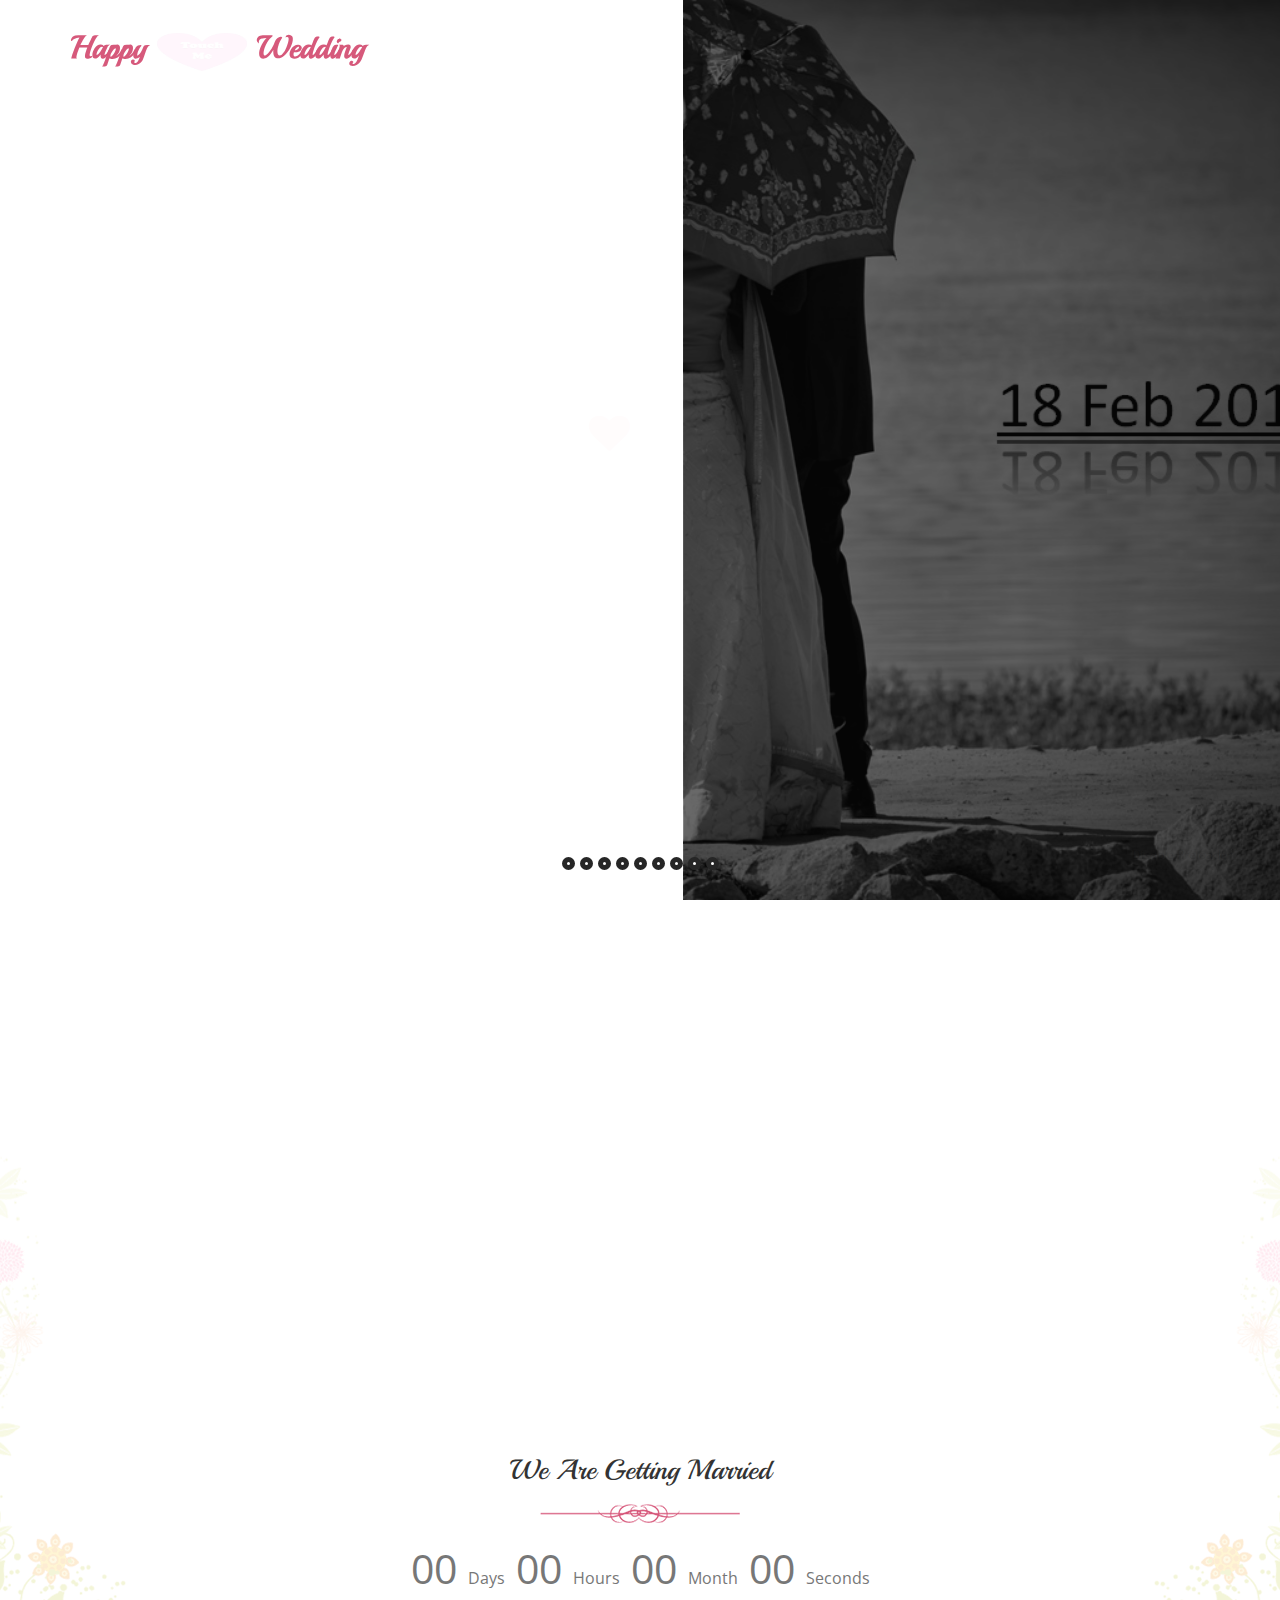
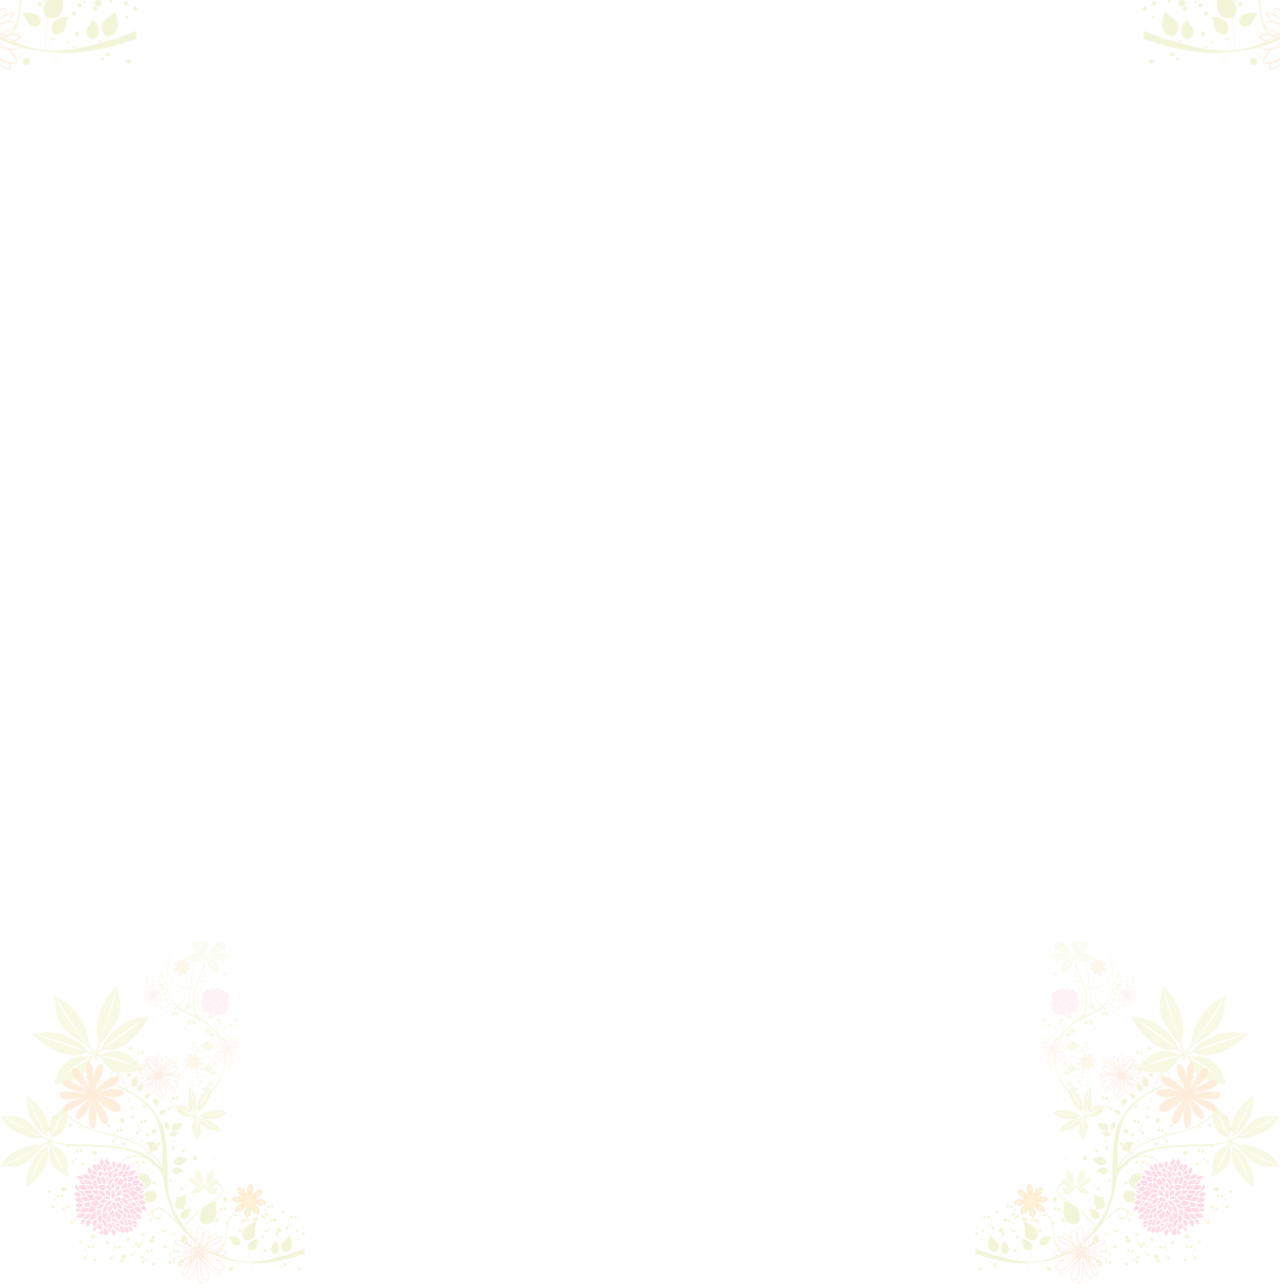
==== commit 7d929529: "Somdish live" ====
--- a/docs/index.html
+++ b/docs/index.html
@@ -224,19 +224,28 @@
 
                
               </li>
-			  <!-- SLIDE 5 -->
+			  <!-- SLIDE 6 -->
               <li data-index="rs-1" data-transition="slidingoverlayhorizontal" data-slotamount="default" data-easein="default" data-easeout="default" data-masterspeed="default" data-thumb="images/bg/bg6.jpg" data-rotate="0" data-saveperformance="off" data-title="Web Show" data-description="">
                 <!-- MAIN IMAGE -->
                 <img src="images/bg/bg6.jpg" alt="" data-bgposition="center center" data-bgfit="cover" data-bgrepeat="no-repeat" data-bgparallax="5" class="rev-slidebg" data-no-retina>
 
                
               </li>
-			  <!-- SLIDE 5 -->
+			  <!-- SLIDE 7 -->
               <li data-index="rs-1" data-transition="slidingoverlayhorizontal" data-slotamount="default" data-easein="default" data-easeout="default" data-masterspeed="default" data-thumb="images/bg/bg7.jpg" data-rotate="0" data-saveperformance="off" data-title="Web Show" data-description="">
                 <!-- MAIN IMAGE -->
                 <img src="images/bg/bg7.jpg" alt="" data-bgposition="center center" data-bgfit="cover" data-bgrepeat="no-repeat" data-bgparallax="5" class="rev-slidebg" data-no-retina>
 
-               
+              <!-- SLIDE 8 -->
+              <li data-index="rs-1" data-transition="slidingoverlayhorizontal" data-slotamount="default" data-easein="default" data-easeout="default" data-masterspeed="default" data-thumb="images/bg/bg8.jpg" data-rotate="0" data-saveperformance="off" data-title="Web Show" data-description="">
+                <!-- MAIN IMAGE -->
+                <img src="images/bg/bg8.jpg" alt="" data-bgposition="center center" data-bgfit="cover" data-bgrepeat="no-repeat" data-bgparallax="5" class="rev-slidebg" data-no-retina>
+
+<!-- SLIDE 9 -->
+              <li data-index="rs-1" data-transition="slidingoverlayhorizontal" data-slotamount="default" data-easein="default" data-easeout="default" data-masterspeed="default" data-thumb="images/bg/bg9.jpg" data-rotate="0" data-saveperformance="off" data-title="Web Show" data-description="">
+                <!-- MAIN IMAGE -->
+                <img src="images/bg/bg9.jpg" alt="" data-bgposition="center center" data-bgfit="cover" data-bgrepeat="no-repeat" data-bgparallax="5" class="rev-slidebg" data-no-retina>
+				
               </li>
 			  
             </ul>
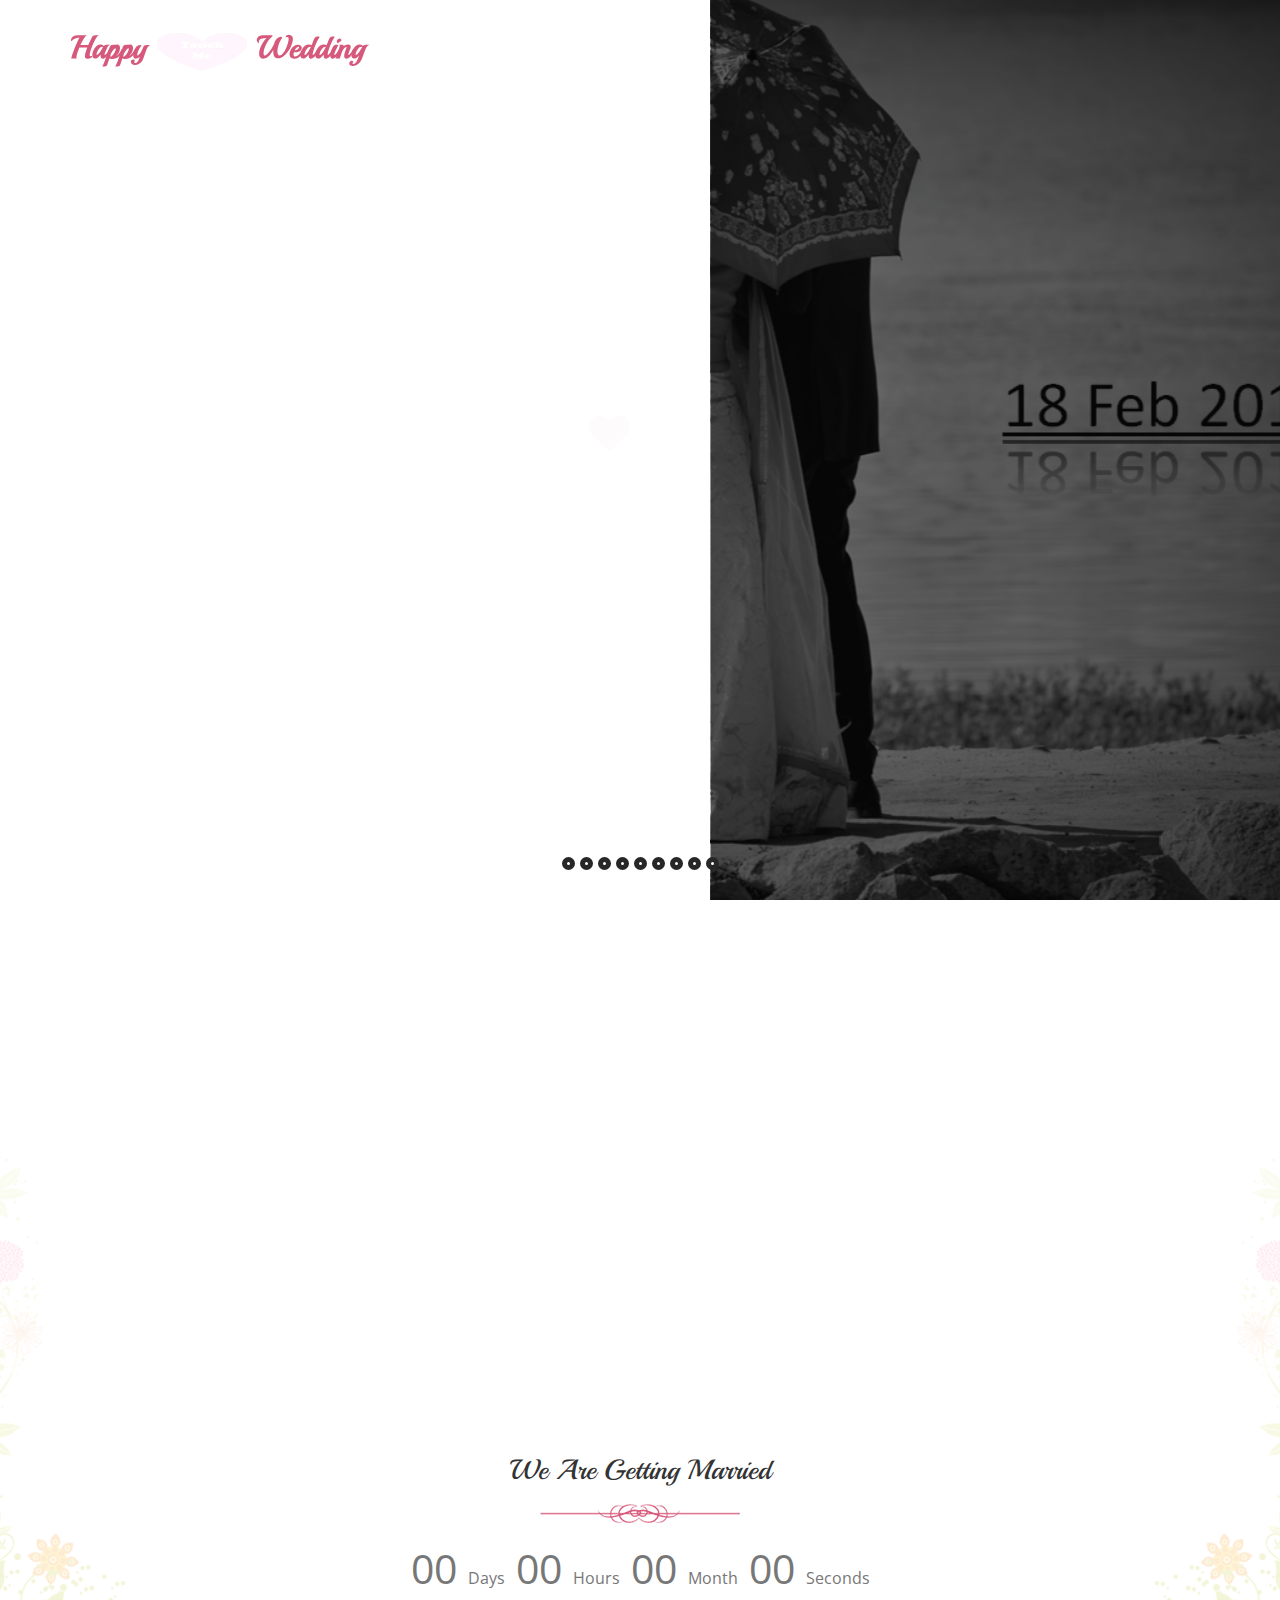
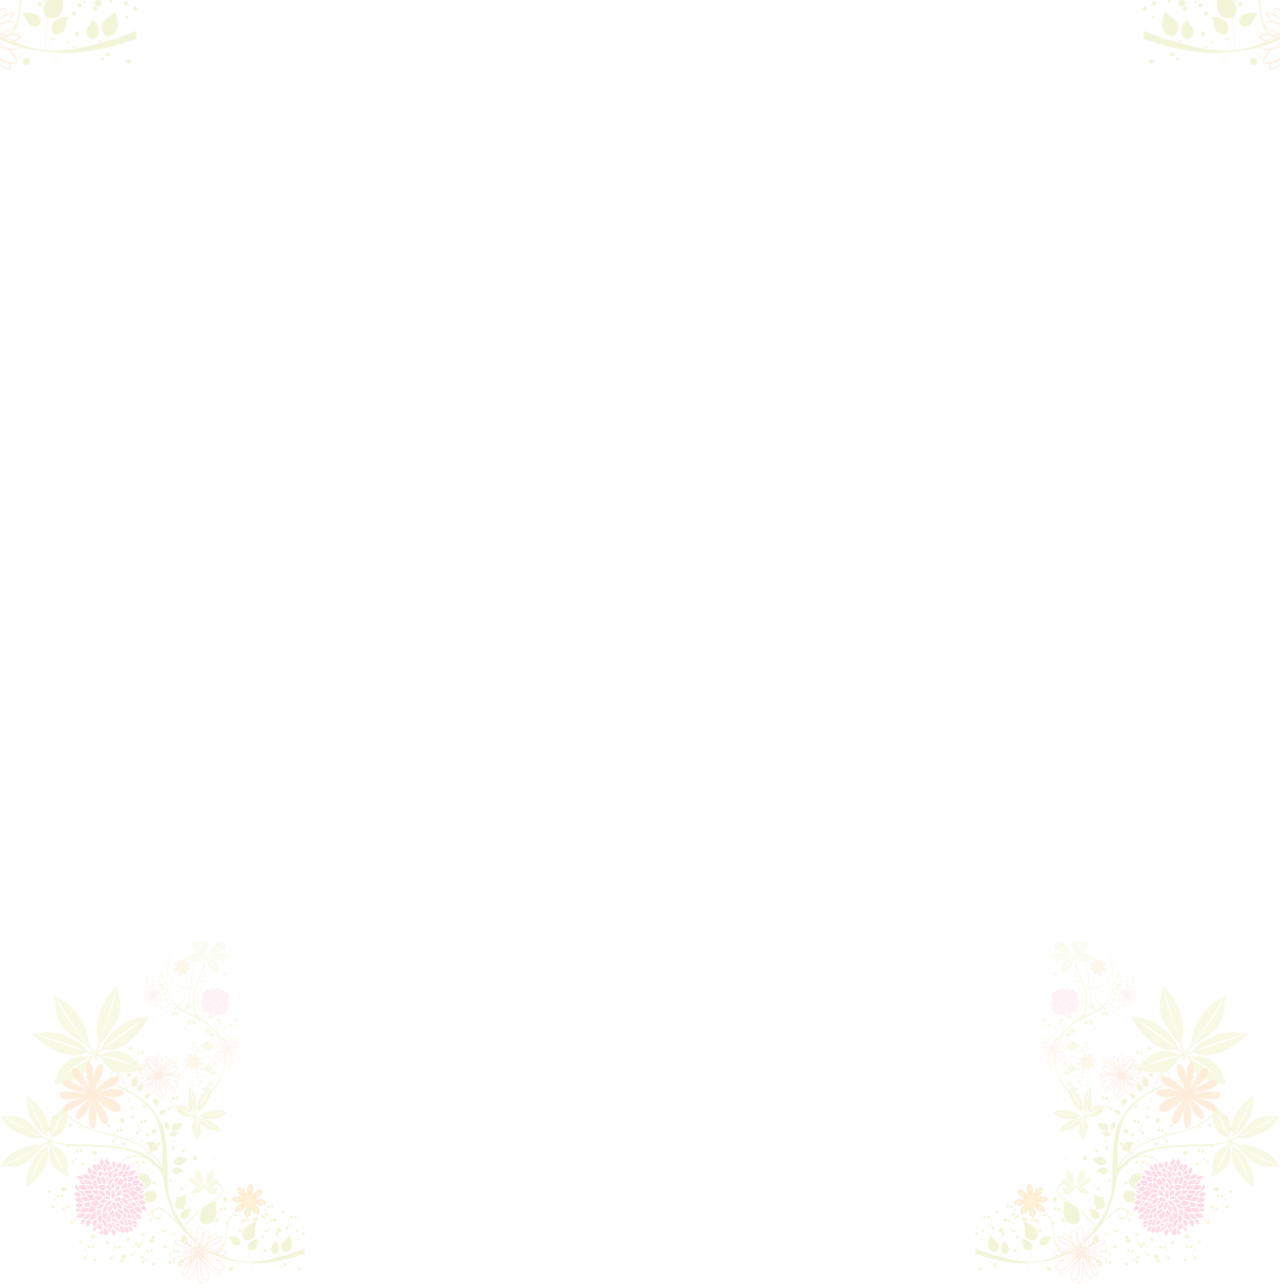
==== commit 810c4204: "Somdish Final Version" ====
--- a/docs/index.html
+++ b/docs/index.html
@@ -64,7 +64,7 @@
 <body class="has-side-panel side-panel-right fullwidth-page side-push-panel" >
 <script>
 	$(document).ready(function() {
-for(i = 0; i < 500; i++) { 
+for(i = 0; i < 1500; i++) { 
     $('#sign').fadeIn(1000).delay(1).fadeOut(1000);
     $('#sign').delay(1).fadeIn(600);
 	}
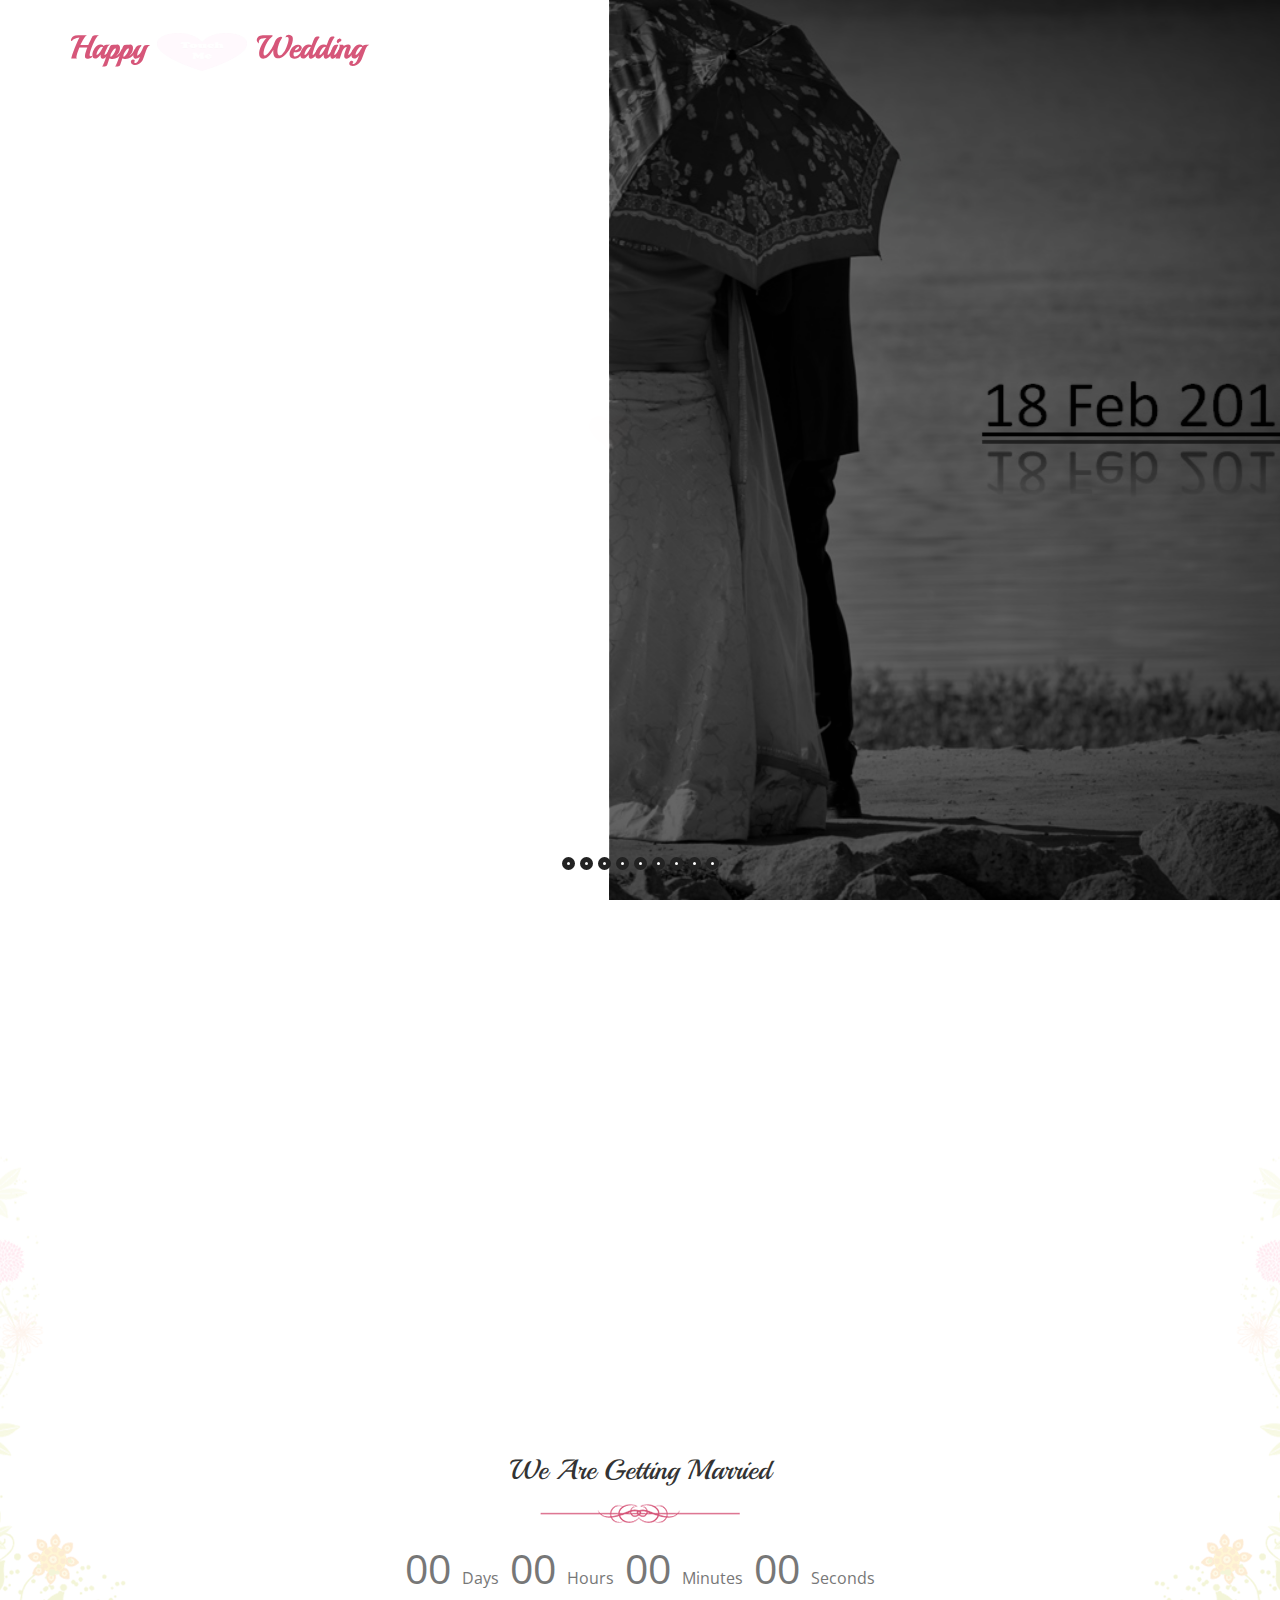
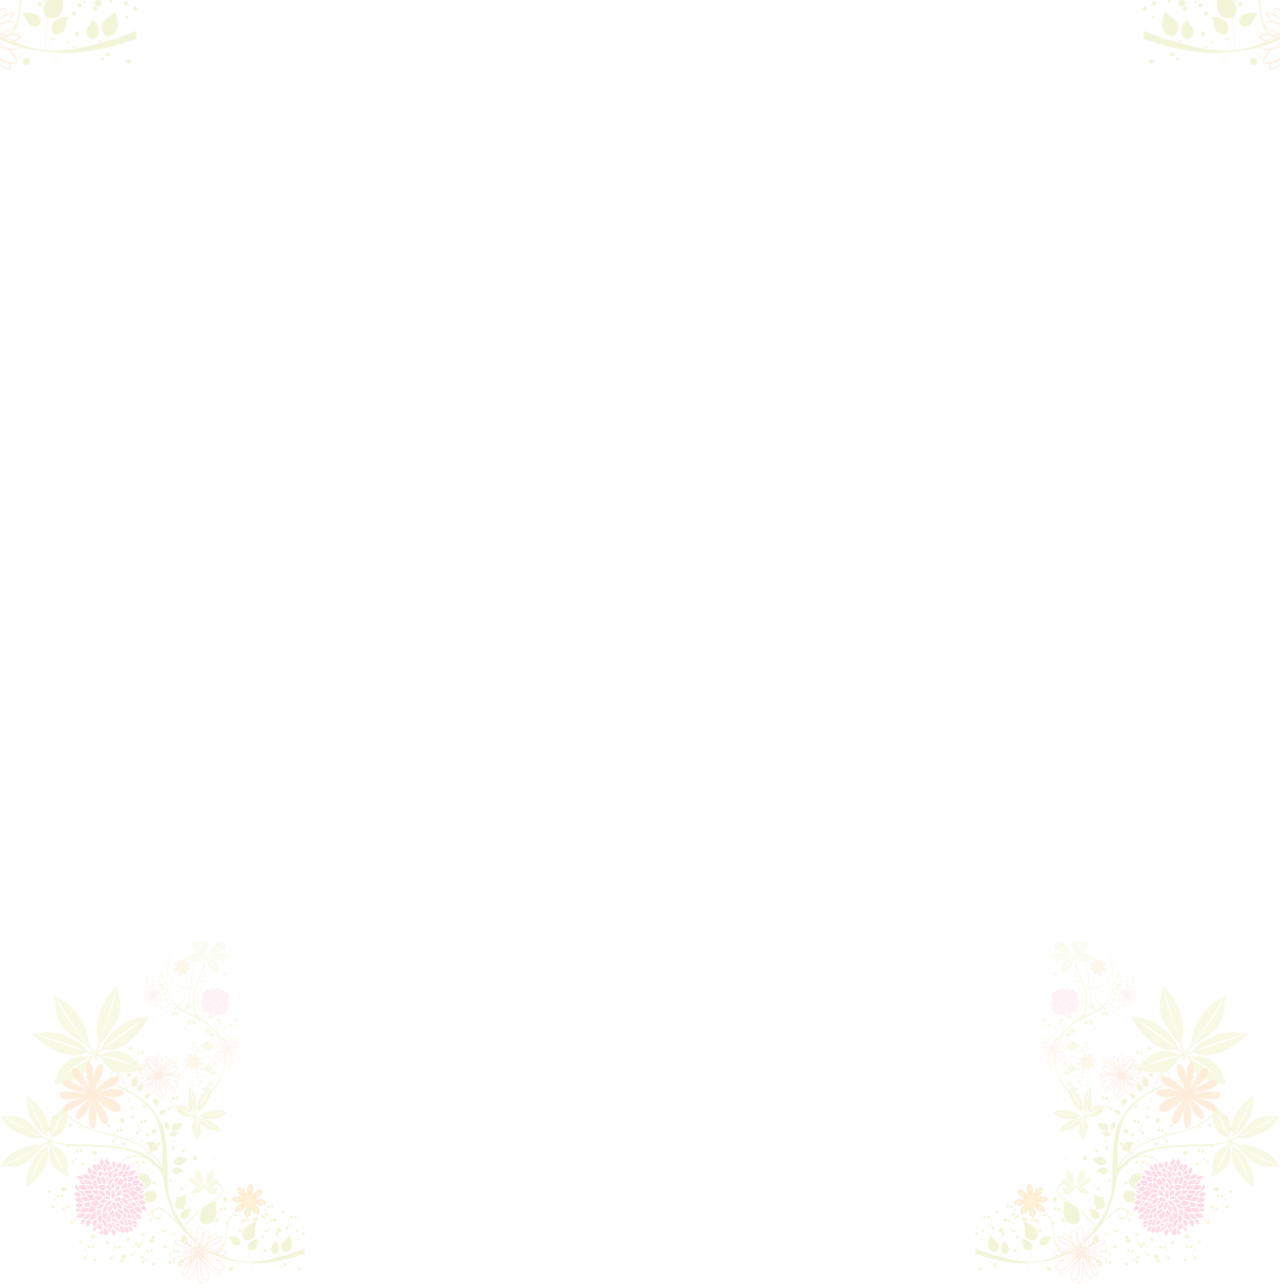
==== commit 8062b6f8: "updated" ====
--- a/docs/index.html
+++ b/docs/index.html
@@ -384,7 +384,7 @@
               <script type="text/javascript">
                 $(document).ready(function() {
                   $('#basic-coupon-clock').countdown('2018/02/18', function(event) {
-                    $(this).html(event.strftime('%D <span class="font-16">Days</span> %H <span class="font-16">Hours</span> %M <span class="font-16"> Month</span> %S <span class="font-16"> Seconds</span>'));
+                    $(this).html(event.strftime('%D <span class="font-16">Days</span> %H <span class="font-16">Hours</span> %M <span class="font-16"> Minutes</span> %S <span class="font-16"> Seconds</span>'));
                   });
                 });
               </script>
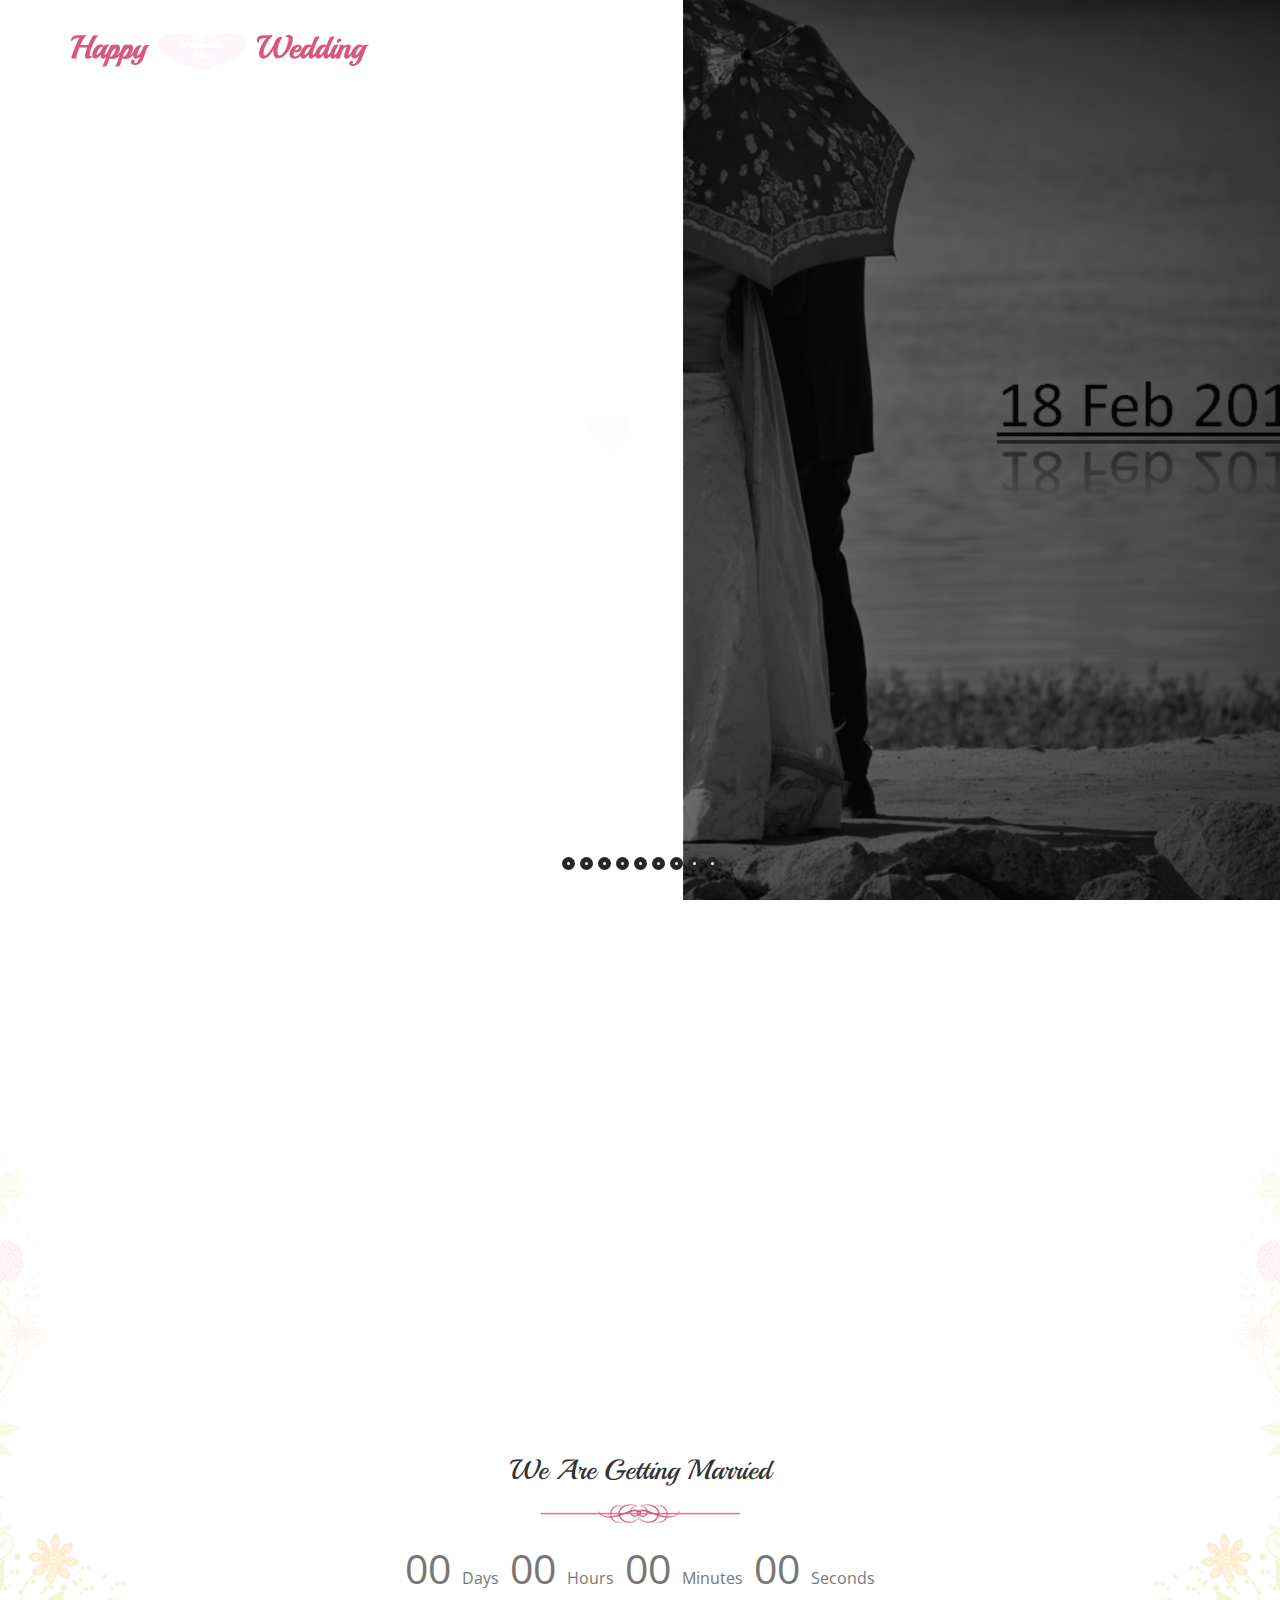
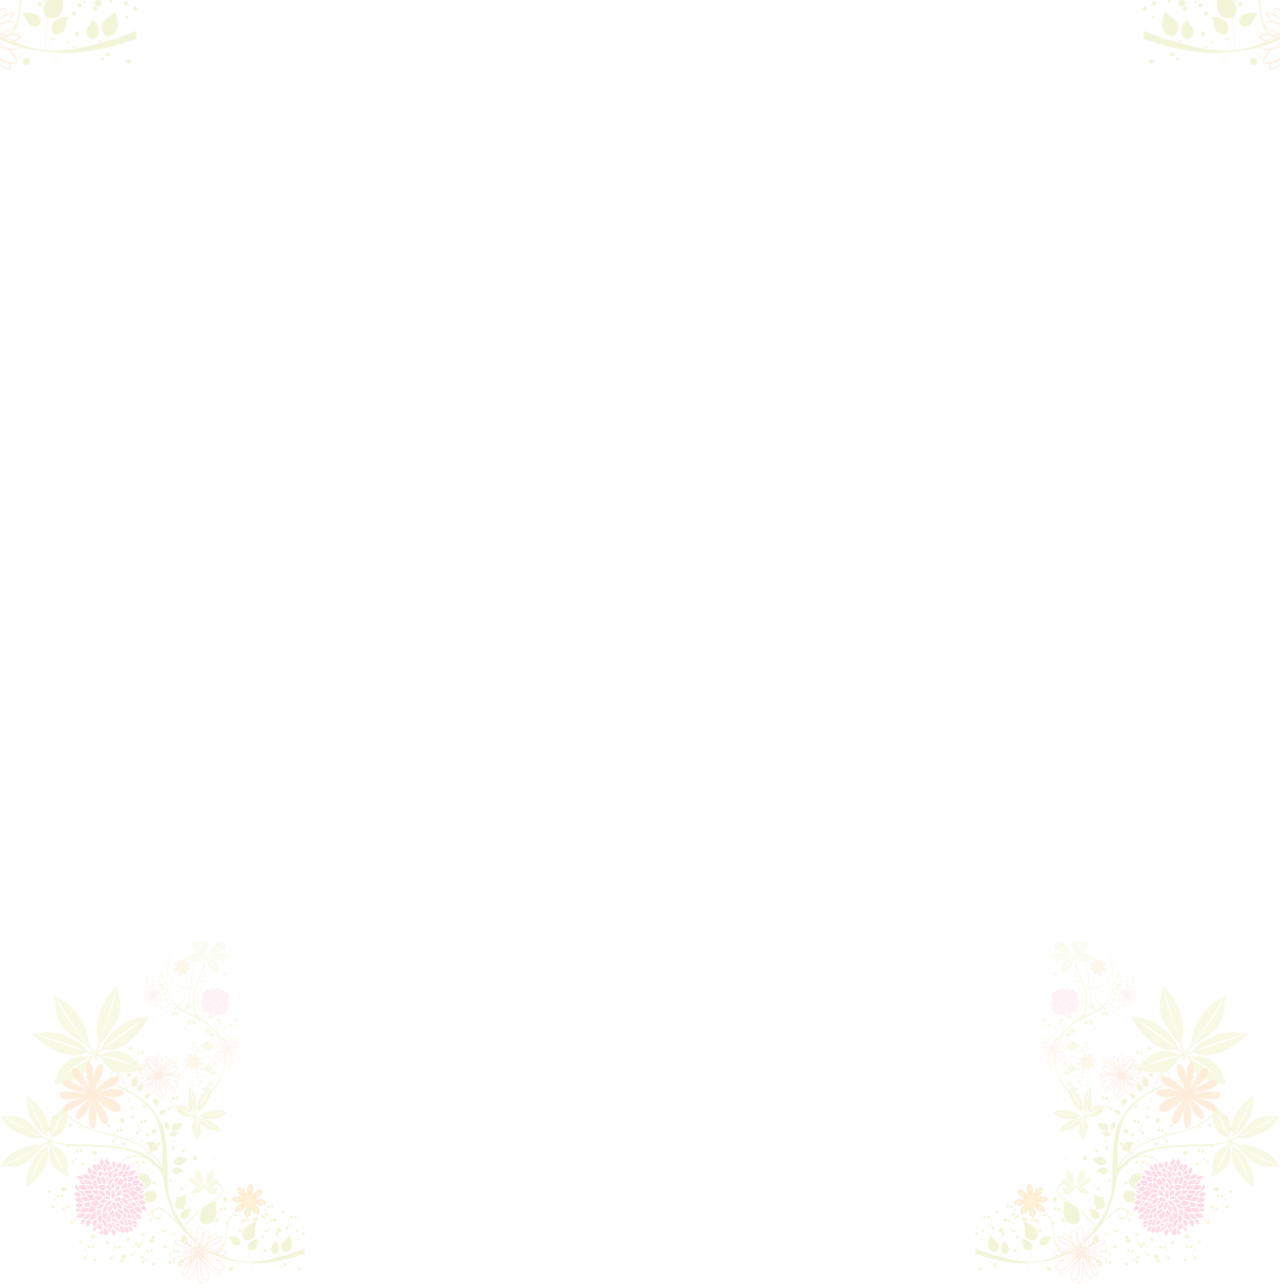
==== commit 745d2bc9: "final one" ====
--- a/docs/index.html
+++ b/docs/index.html
@@ -6,10 +6,10 @@
 <meta charset="utf-8">
 <meta name="viewport" content="width=device-width,initial-scale=1.0"/>
 <meta http-equiv="content-type" content="text/html; charset=UTF-8"/>
-<meta name="description" content="Somdish" />
+<meta name="description" content="SomDish" />
 
 <!-- Page Title -->
-<title>Somdish</title>
+<title>SomDish</title>
 
 <!-- Favicon and Touch Icons -->
 <link href="images/favicon.png" rel="shortcut icon" type="image/png">
@@ -404,7 +404,7 @@
             <div class="col-md-6 col-md-offset-3 text-center wow fadeInUp animation-delay1">
               <h2 class="title pattern-bottom">Events</h2>
               <img src="images/section-title-after.png" alt="">
-              <p>We joyfully invite you to share in our happiness at our wedding celebration. Please join Somdish on 18 February 2018</p>
+              <p>We joyfully invite you to share in our happiness at our wedding celebration. Please join SomDish on 18 February 2018</p>
             </div>
           </div>
         </div>
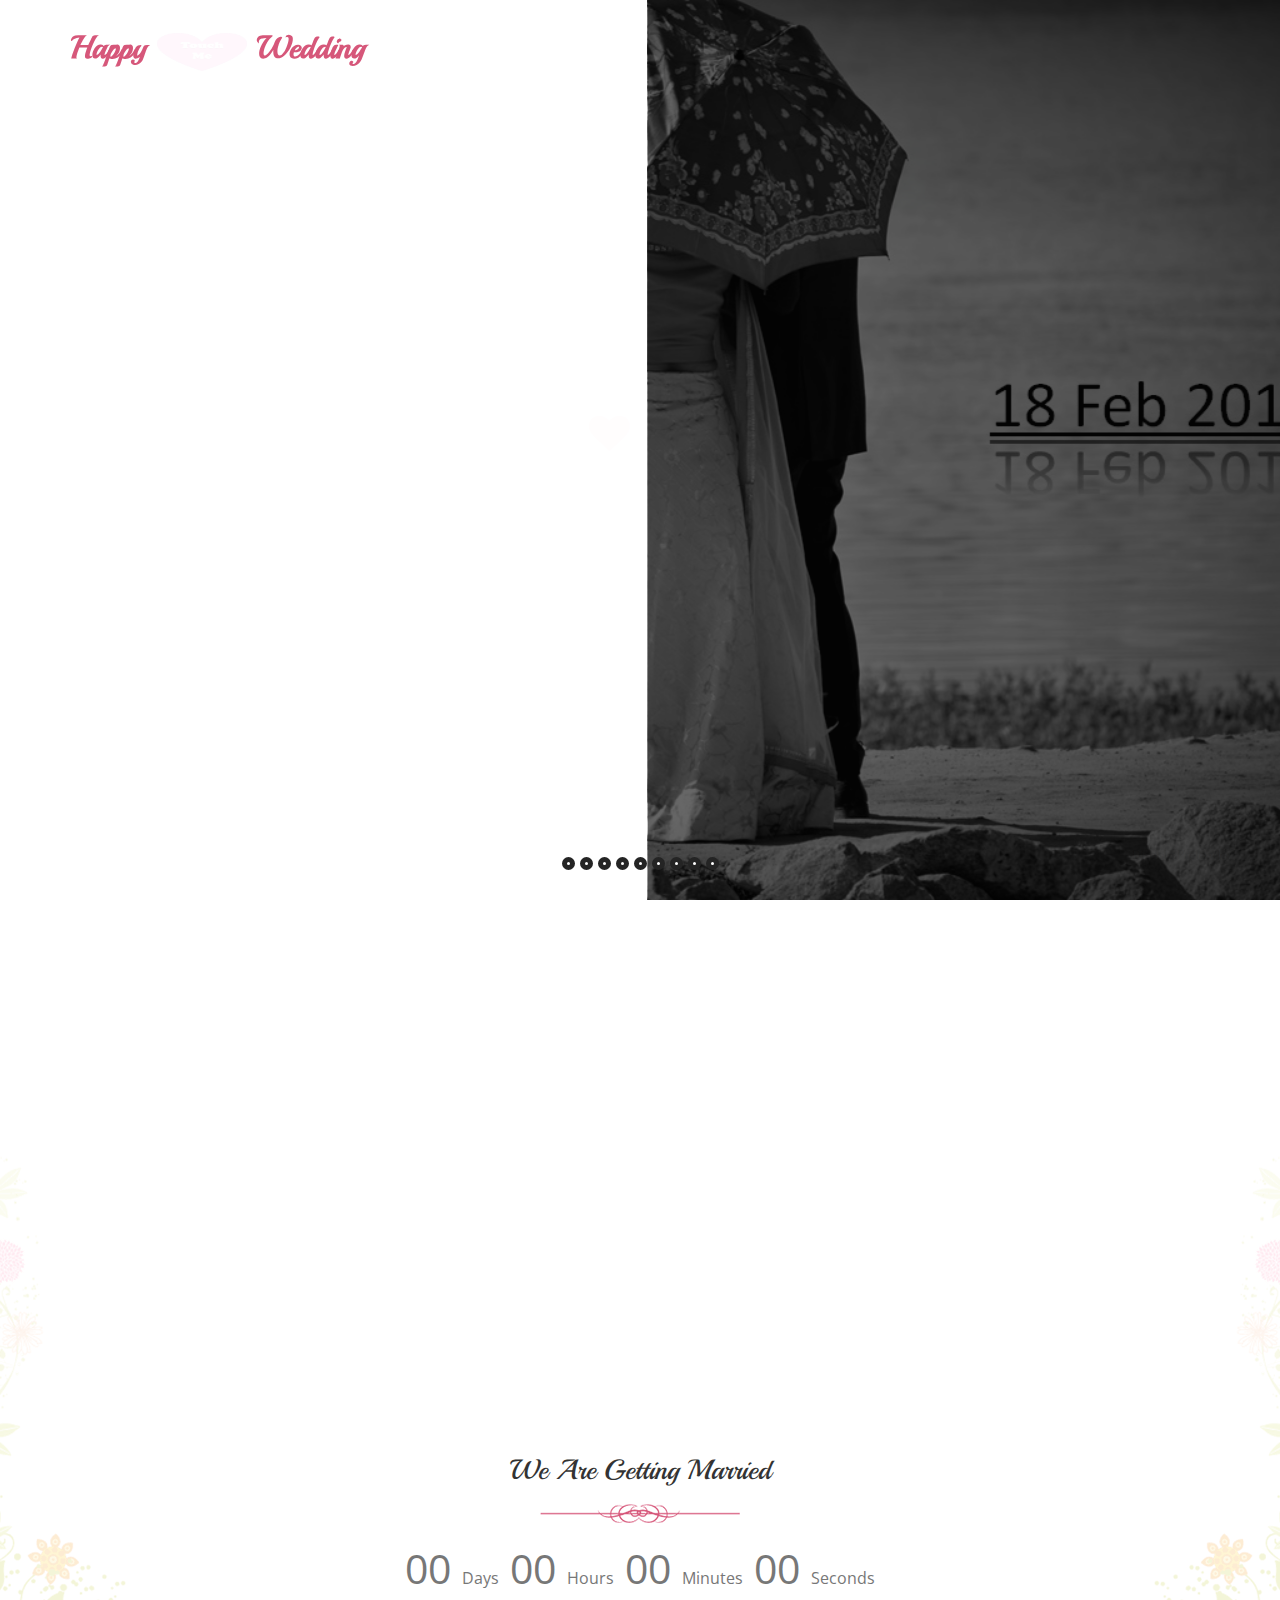
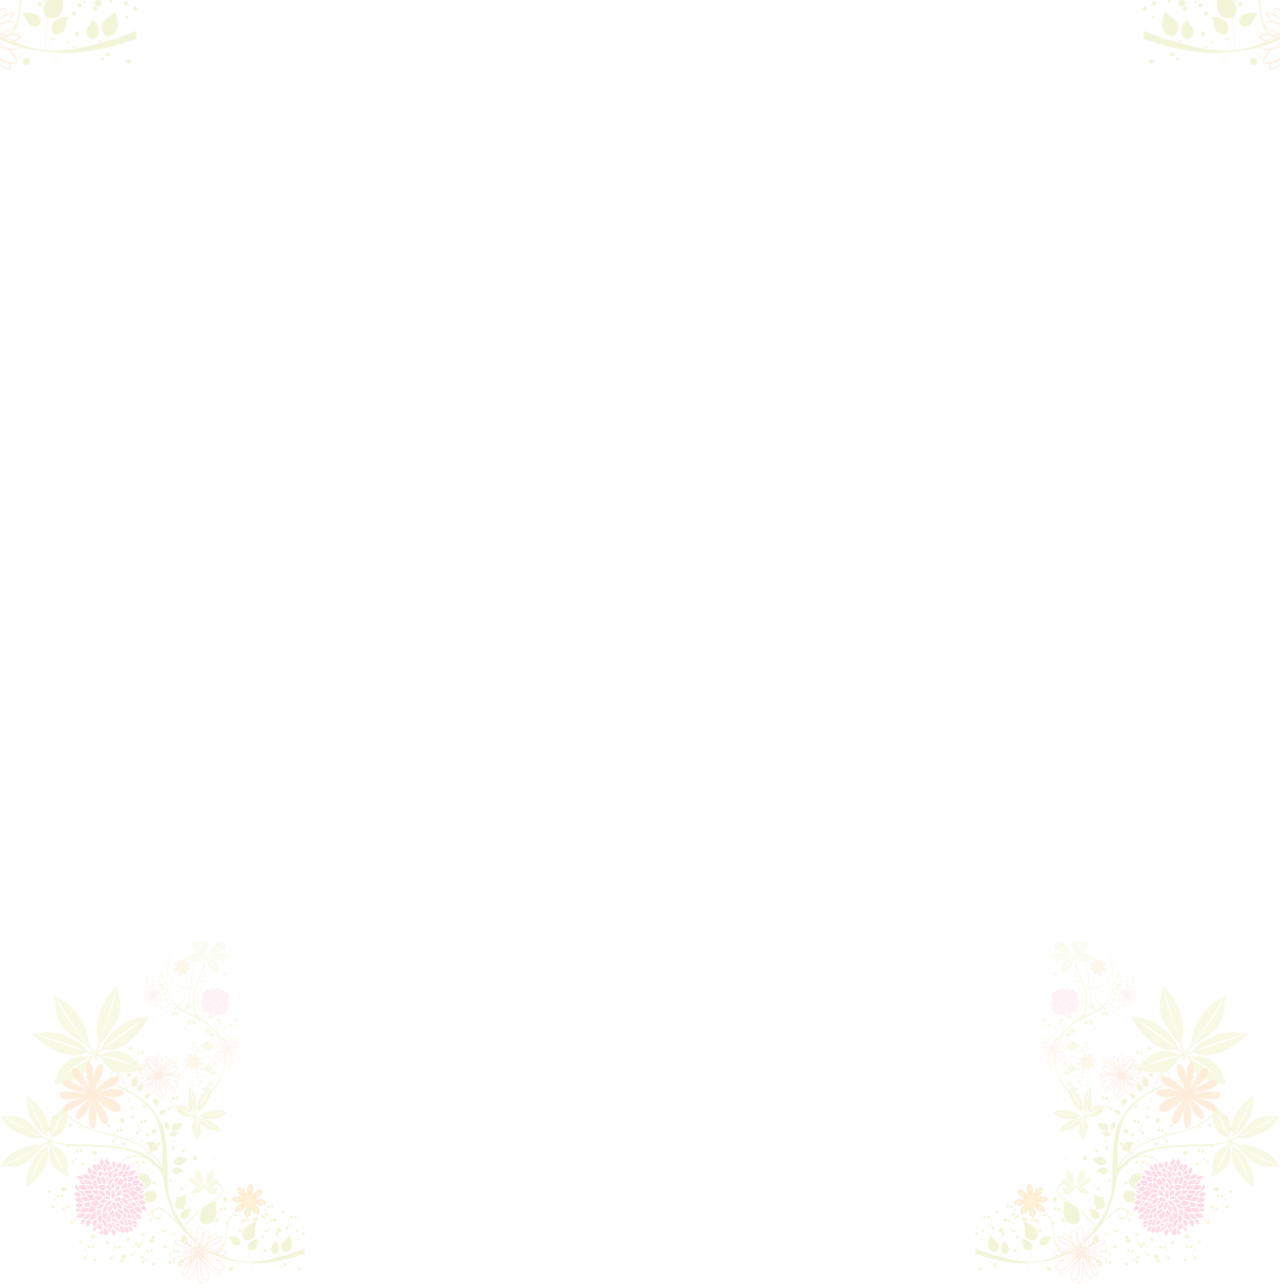
==== commit ab738a3c: "update" ====
--- a/docs/index.html
+++ b/docs/index.html
@@ -404,7 +404,7 @@
             <div class="col-md-6 col-md-offset-3 text-center wow fadeInUp animation-delay1">
               <h2 class="title pattern-bottom">Events</h2>
               <img src="images/section-title-after.png" alt="">
-              <p>We joyfully invite you to share in our happiness at our wedding celebration. Please join SomDish on 18 February 2018</p>
+              <p>We joyfully invite you to share in our happiness at our wedding celebration. Please join SomDish on 18th February 2018</p>
             </div>
           </div>
         </div>
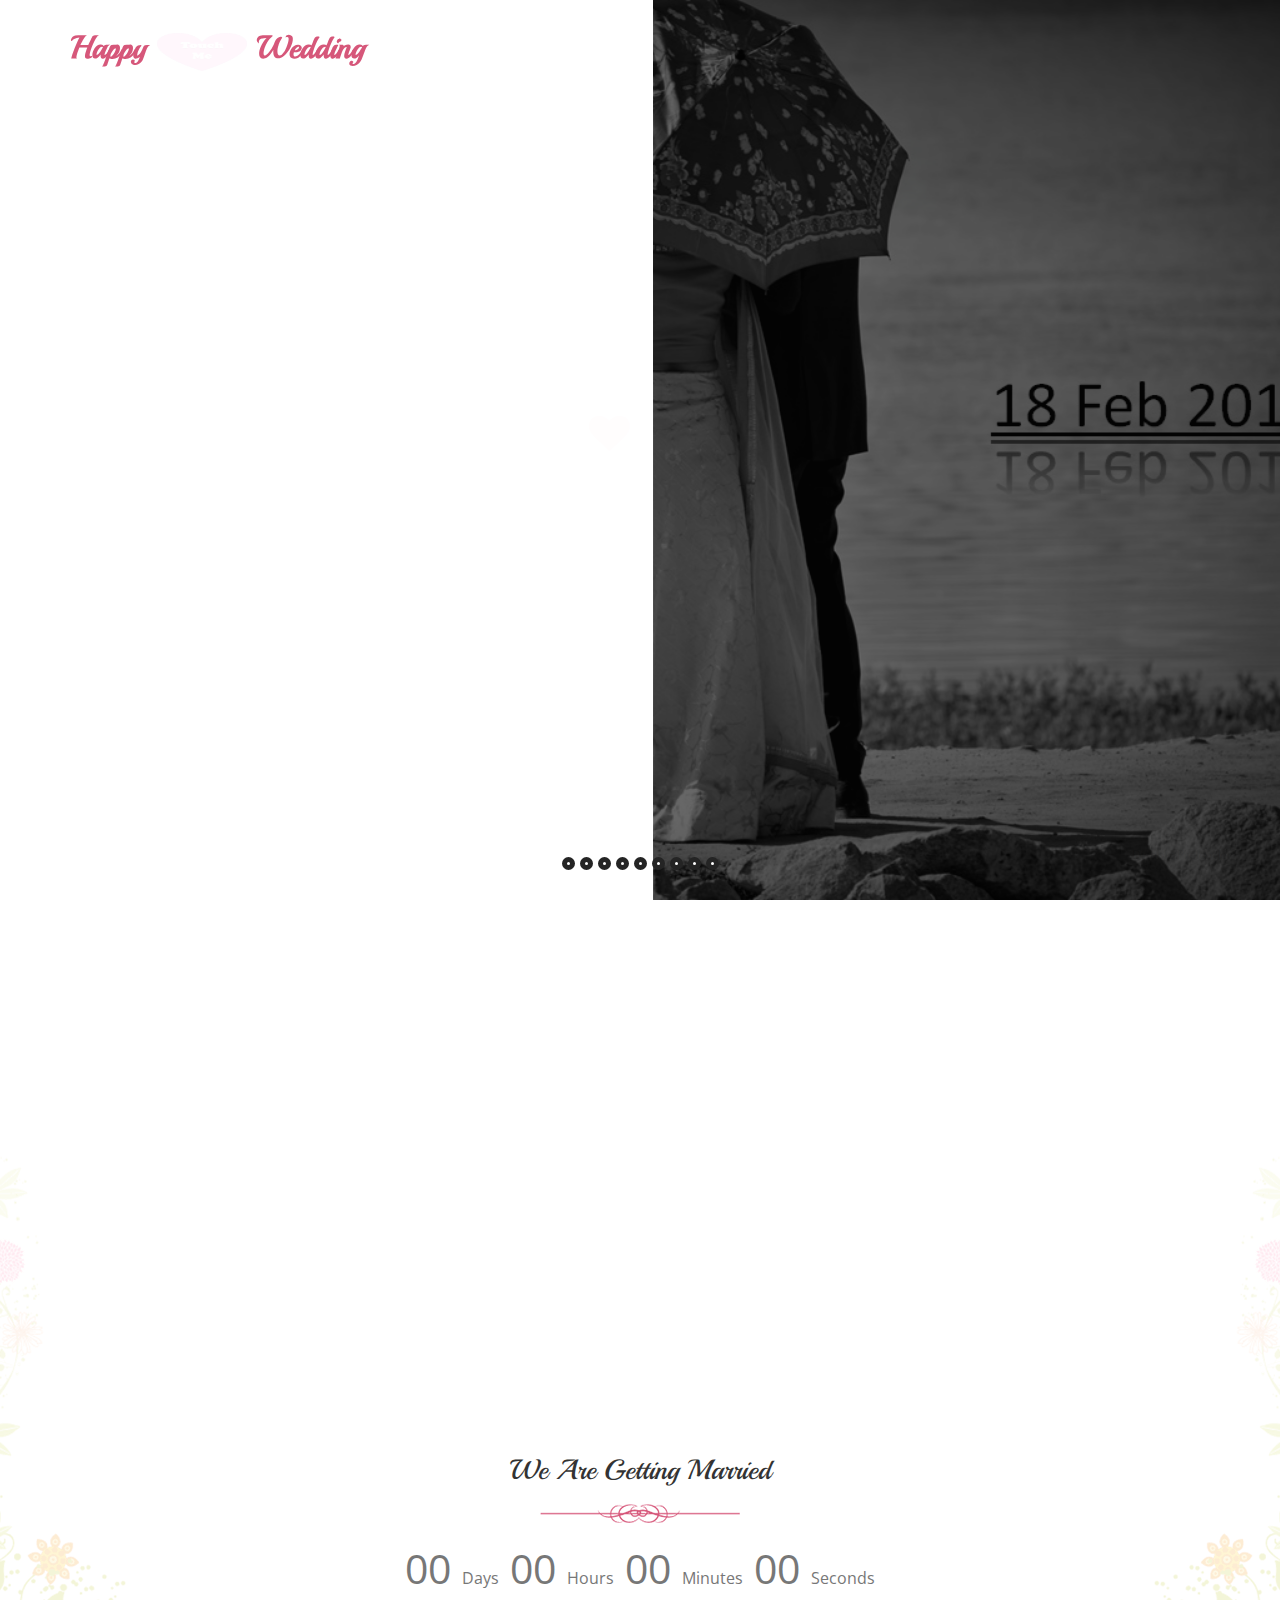
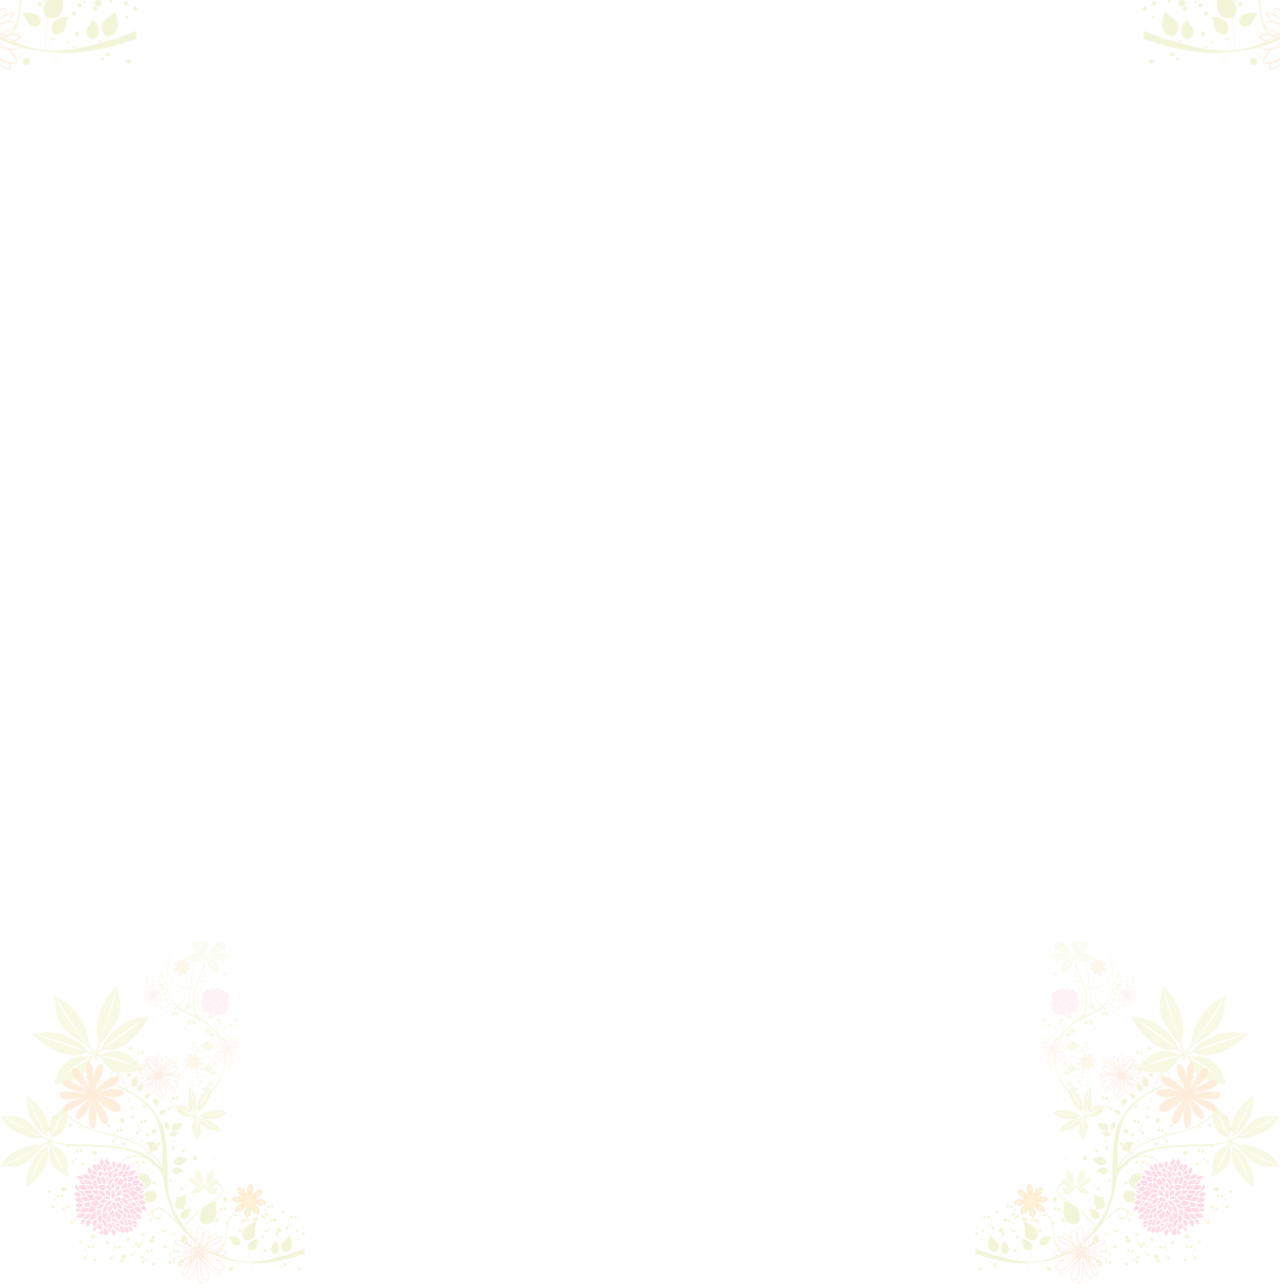
==== commit 996e3546: "final" ====
--- a/docs/index.html
+++ b/docs/index.html
@@ -528,5 +528,5 @@
 <script type="text/javascript" src="js/revolution-slider/js/extensions/revolution.extension.video.min.js"></script>
 </body>
 
-<!-- Mirrored from kodesolution.com/demo/wedding/happy-wedding/v2.1/demo/event-index-mp-layout2.html by HTTrack Website Copier/3.x [XR&CO'2014], Sat, 20 Jan 2018 05:06:52 GMT -->
+
 </html>